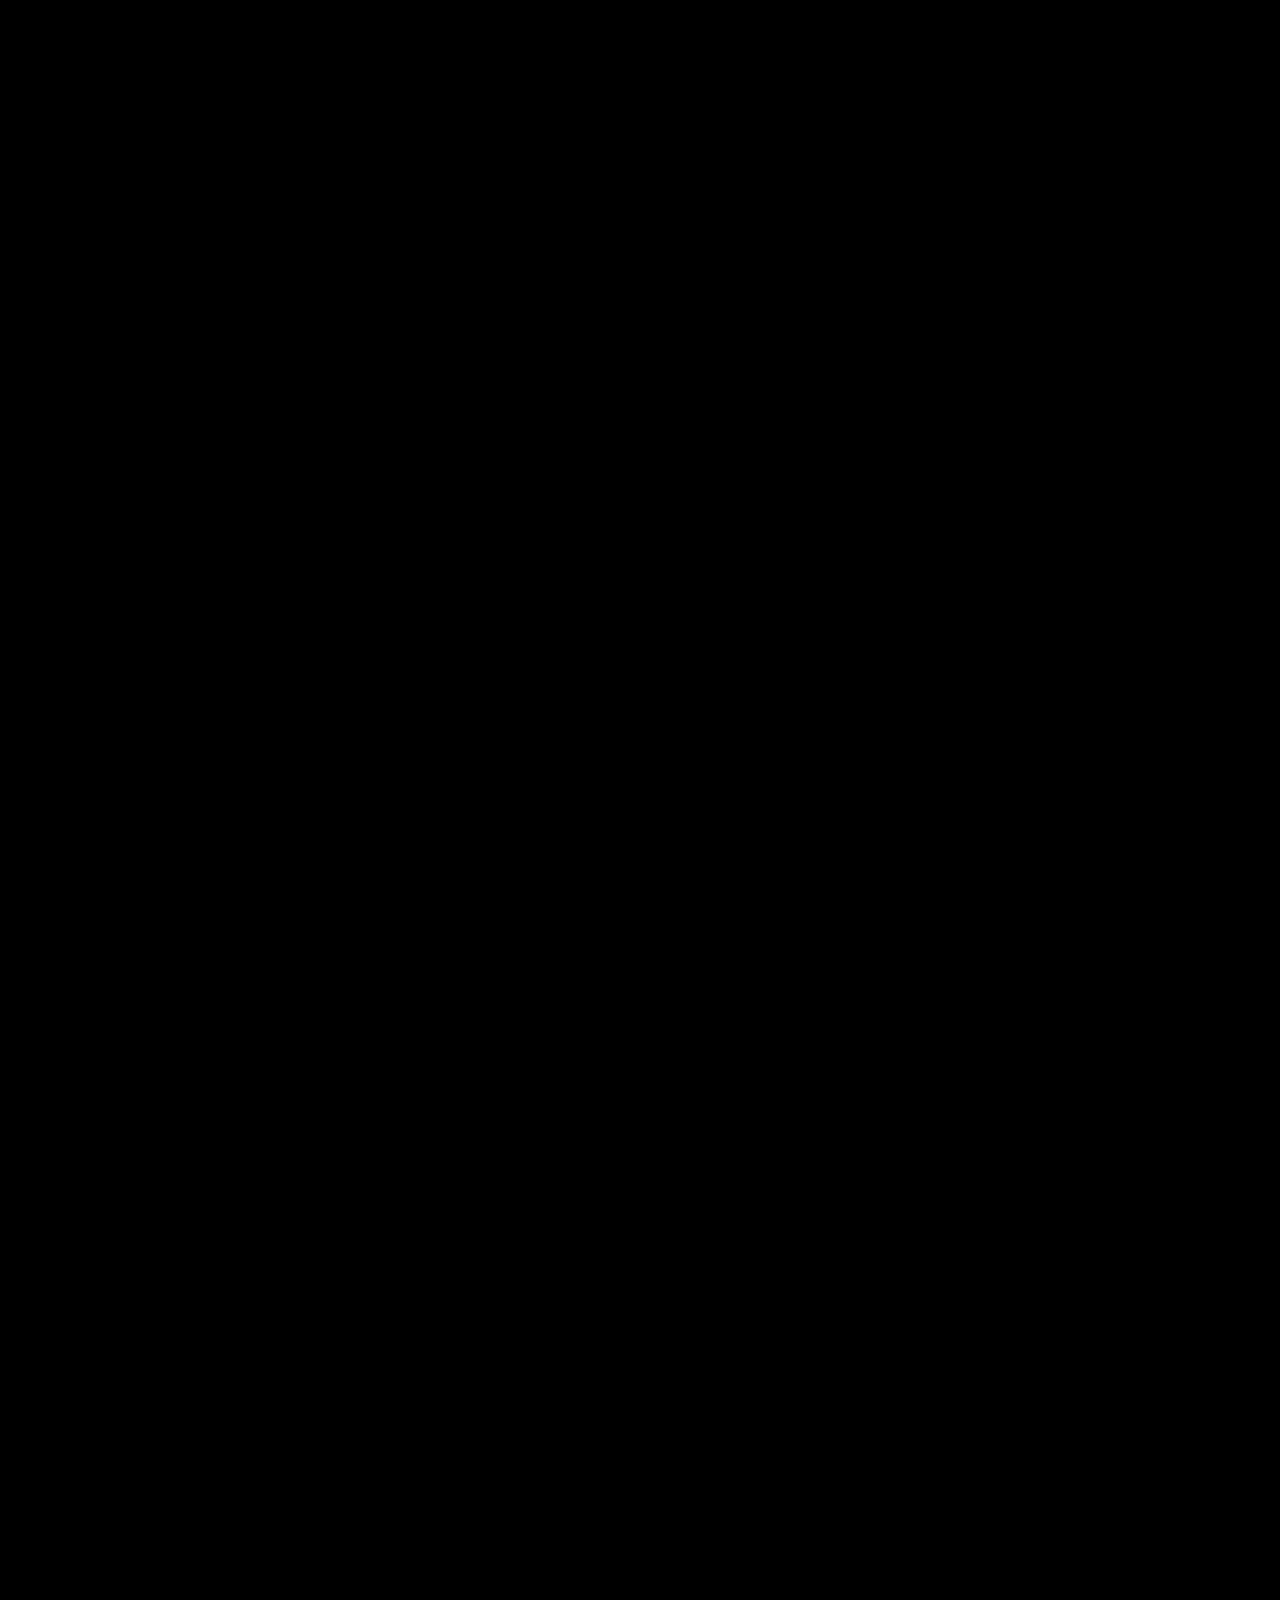
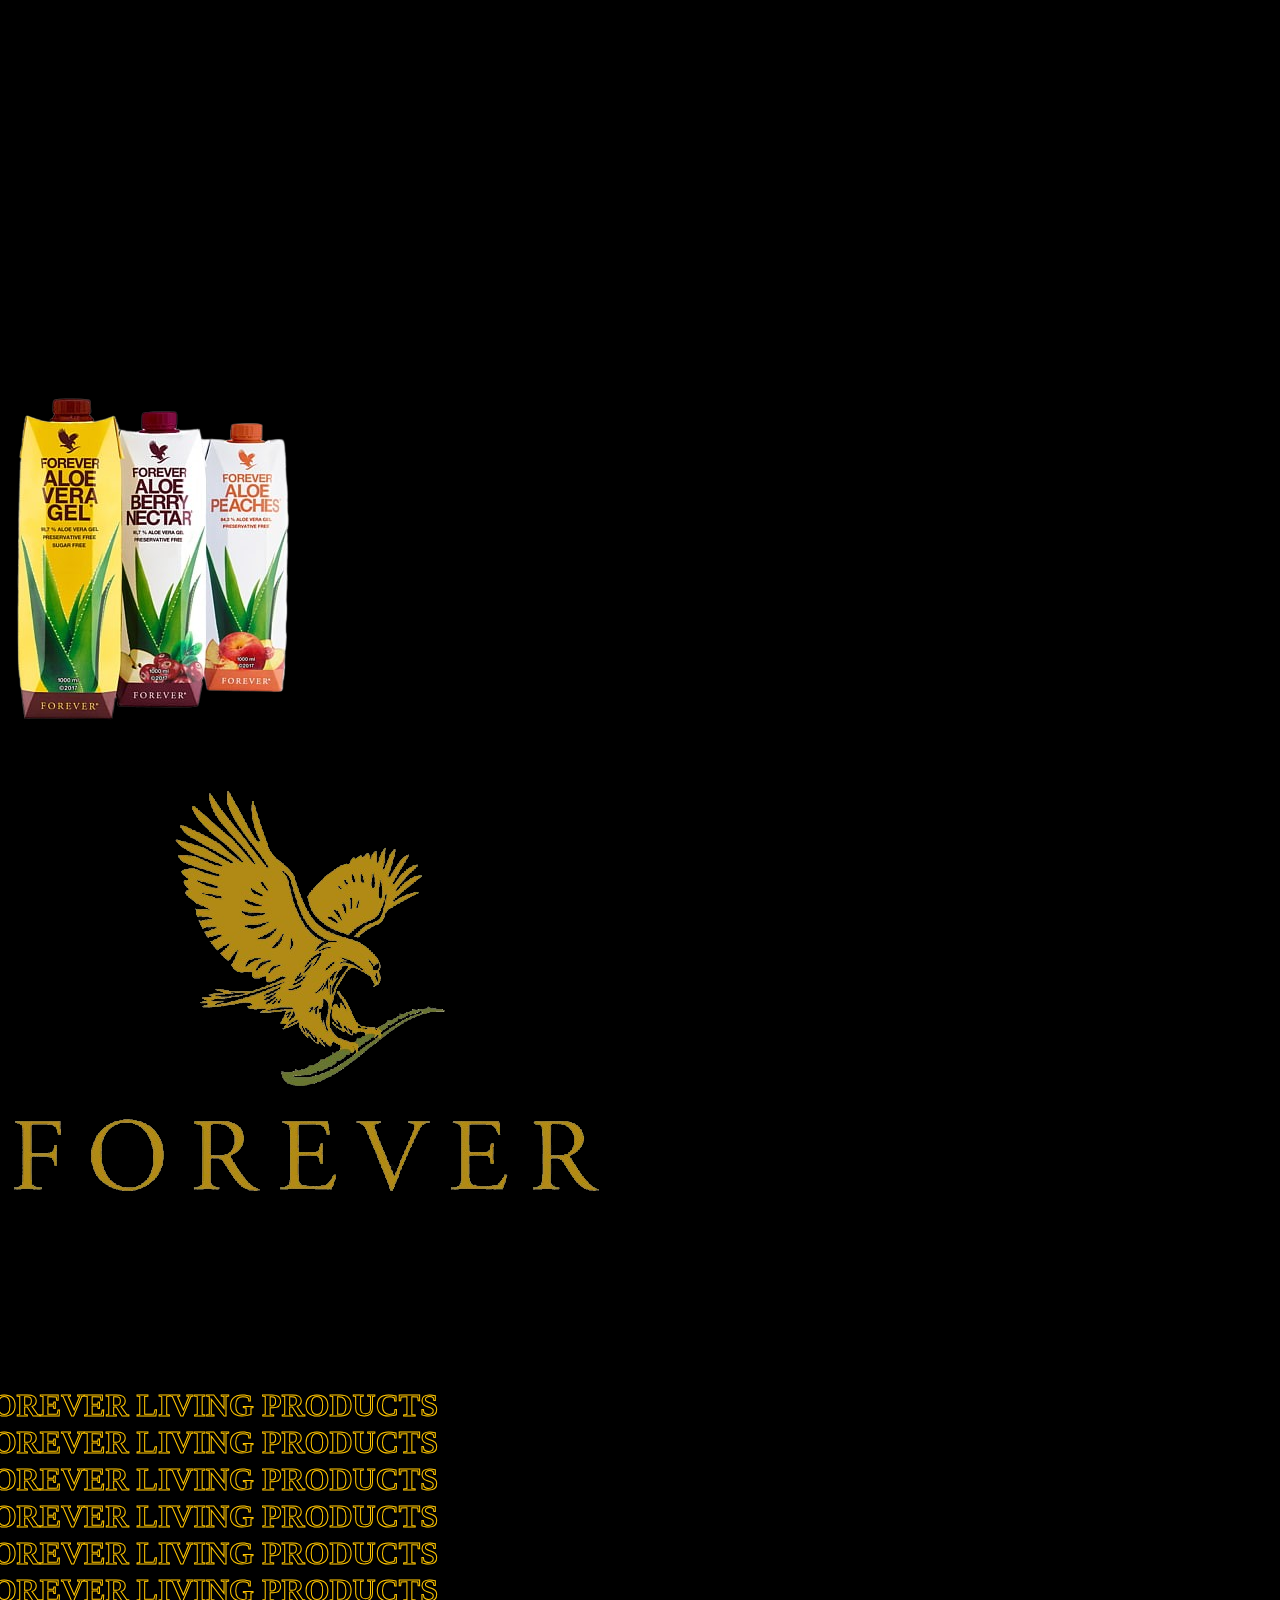
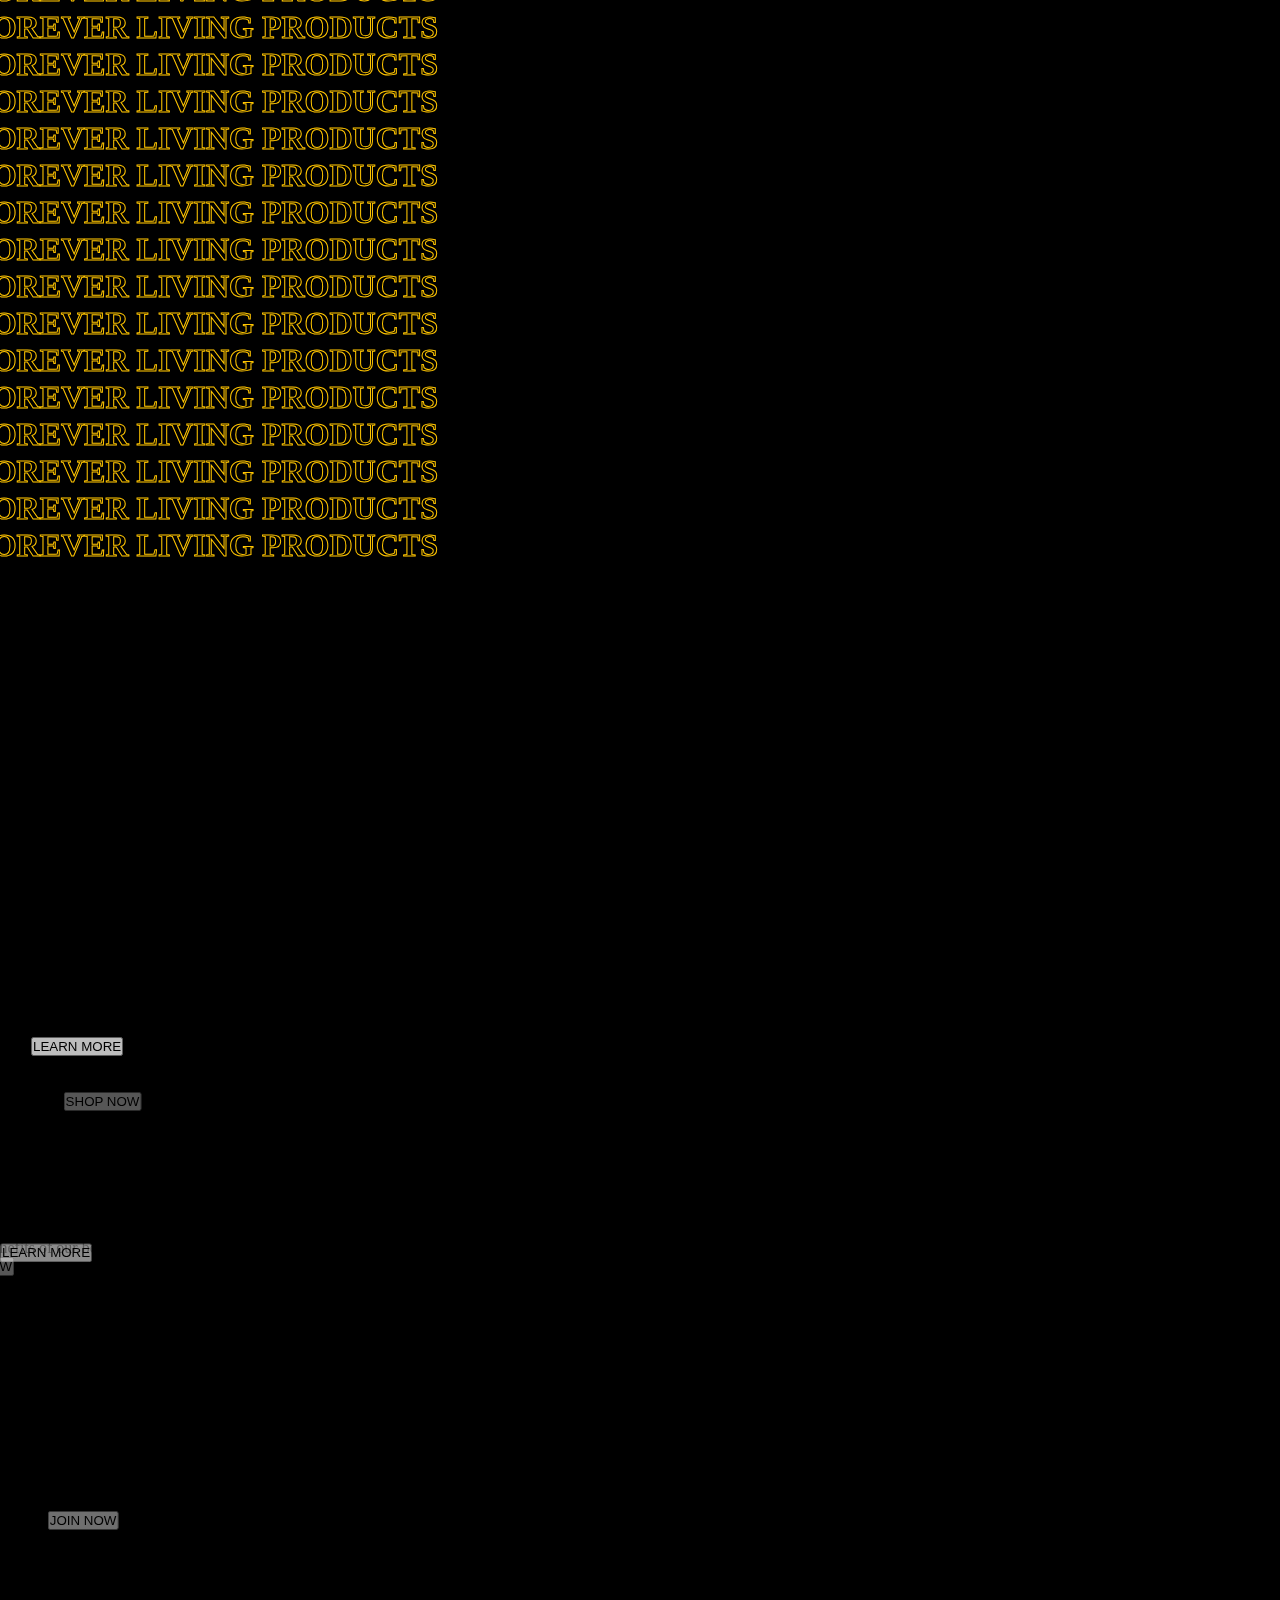
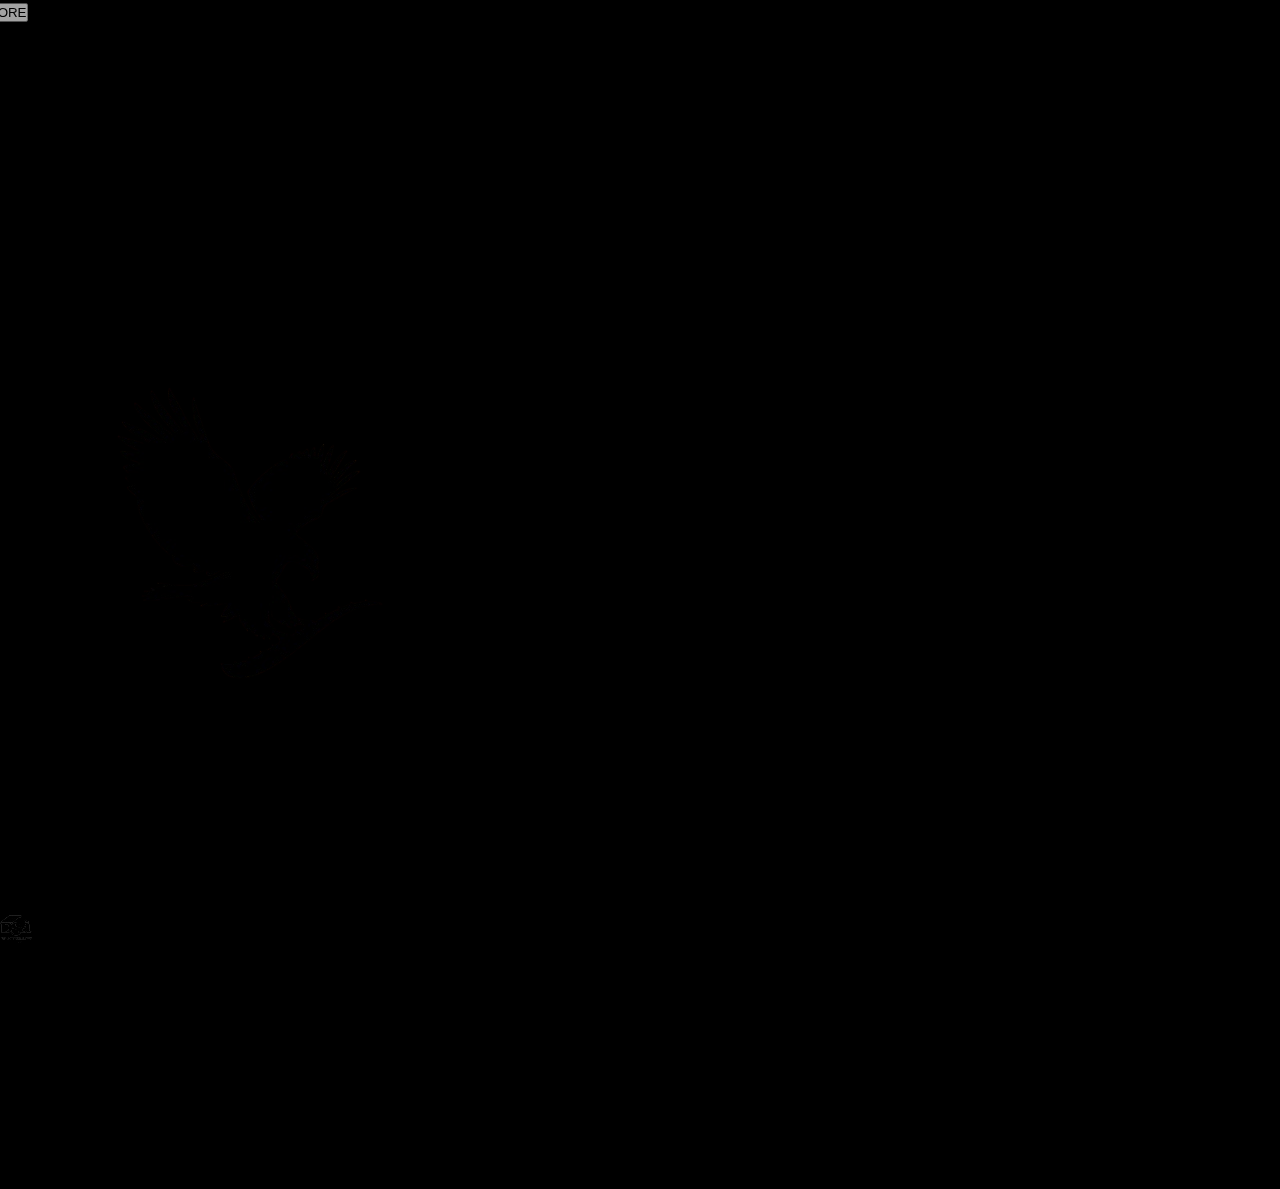
==== index.html @ 8c146d7f "changes" ====
<!DOCTYPE html>
<html lang="en">

<head>
    <meta charset="UTF-8">
    <meta name="viewport" content="width=device-width, initial-scale=1.0">
    <title>Document</title>
    <link rel="stylesheet" href="style.css">
    <script src="https://cdn.tailwindcss.com"></script>
    <link href="https://cdn.jsdelivr.net/npm/remixicon@4.3.0/fonts/remixicon.css" rel="stylesheet" />
</head>

<body>
   
    <div class="main h-screen w-full overflow-x-hidden relative  ">
        <div
            class="nav h-[20vw] sm:h-[7vw] h-[10vw] sm:w-[100vw] text-white bg-black flex items-center  justify-around p-2  border-b border-20 border-black  z-30 ease duration-900 ">
            <div class="navpart1">
                <h1 class="text-[85%] sm:text-[4vw] "><span class="for text-[#FFC500] ">FOR</span>EVER</h1>
            </div>

            <div class="naavpart2 flex gap-[2vw] hidden sm:block sm:flex">
                <h1 class="naavpart2 hover:border-b text-[1.2vw]">Home</h1>
                <h1 class="naavpart2 hover:border-b text-[1.2vw]">About</h1>
                <h1 class="naavpart2 hover:border-b text-[1.2vw]">Services</h1>
                <h1 class="naavpart2 hover:border-b text-[1.2vw]">Blogs</h1>
                <h1 class="naavpart2 hover:border-b text-[1.2vw]">Contact</h1>

            </div>
            <div class="navpart3 flex gap-[1vw] text-[1.2vw] hidden sm:block sm:flex">
                <i class="ri-user-fill"></i>
                <h1>Login</h1>
                <i class="ri-shopping-bag-fill"></i>
            </div>
            <i
                class="sun p-2 rounded-full hidden  ml-2 text-[1.5vw] font-semibold ri-sun-line text-white hover:text-yellow-400 ease-in duration-200"></i>
            <h2 class=""><i class="menu ri-menu-line text-2xl sm:hidden"></i></h2>
        </div>
        <div
            class="sidebar h-[90vh] sm:[20vw] w-[50vh]   absolute top-0 right-[-50vh]  pt-[2vw] text-black z-30 leading-[15vw] tracking-[1vw] pl-[12vw] font-bold fixed">
            <i class="cut ri-close-large-fill text-[8vw] text-white flex absolute right-[10vw] "></i>
            <h1 class="side hover:border-b text-[5.2vw] mt-[15vw]">Home</h1>
            <h1 class="side hover:border-b text-[5.2vw]">About</h1>
            <h1 class="side hover:border-b text-[5.2vw]">Services</h1>
            <h1 class="side hover:border-b text-[5.2vw]">Blogs</h1>
            <h1 class="side hover:border-b text-[5.2vw]">Contact</h1>
            <div class="side h-[1px] w-[100vw] bg-black ml-[-5vw] overflow-x-hidden"></div>
            <img class="side ml-[-3vw] mt-[2vw]" src="./0f643326938af92342e60743e1e105d2-removebg-preview.png" alt="">
            <i class="side ri-instagram-fill text-[7vw]"></i>
            <i class="side ri-facebook-circle-fill text-[7vw]"></i>
            <i class="side ri-twitter-x-line text-[7vw]"></i>
        </div>

        <div class="page1 sm:h-[30vw] h-[50vh] w-[100vw] sm:w-[100vw]  sm:flex  ">
            <div
                class="page1part1 sm:h-full h-[70%] w-[100vw] sm:w-[100%] bg-[#F0F0F2] flex flex-col justify-center items-center ">
                <h1
                    class="sm:text-[3.2vw]  text-[8vw] font-semibold sm:mt-[6vw] mt-[5vw] bg-[#FFC500] text-center sm:px-[2vw] px-[10%] rounded-[5px]">
                    FOREVER LIVING PRODUCT'S
                </h1>
                <h1 class="sm:w-[45vw] sm:text-[1.2vw] text-[4vw] sm:px-0 px-[7%]  sm:pt-[2vw] pt-[7%] text-center">
                    Millions of people in over 160 countries have discovered the benefits of Forever’s aloe vera
                    products to help them and their families look better and feel better. </h1>

            </div>
            <div class="page1part2  sm:h-full sm:w-[40%] h-[100%] bg-[#FFC500] flex justify-center">
                <img class="sm:h-full h-[100%]"
                    src="./aloe-vera-gel-forever-forever-living-products-aloe-vera-gel-forever-drink-drink-thumbnail-removebg-preview.png"
                    alt="">
            </div>


        </div>
        <div class="page2 sm:h-[100vw] sm:w-[100vw] sm:mt-[5vw] mt-[81vw]">
            <div class=" sm:h-[15%] h-[15vw] flex  justify-center">
                <img class="egallogo sm:h-[12vw] h-[35vw]"
                    src="./png-transparent-forever-logo-forever-living-products-forever-living-consultant-aloe-vera-cosmetics-health-product-miscellaneous-logo-bird-removebg-preview.png"
                    alt="">
            </div>
            <div class="sm:h-[35%] sm:mt-0 mt-[30vw] sm:flex justify-center gap-10">
                <div
                    class="leftimg sm:h-[99%]  sm:w-[37%]  bg-[url('https://cdn.foreverliving.com/content/cards/images/aloe_peaches_mini_ad_544x568_1652131522139.jpg')] ; bg-cover position-center">
                    <div
                        class="sm:text-[3.8vw] text-[10vw] sm:px-0 px-[5vw] font-bold sm:tracking-wide sm:w-[90%] sm:mt-6 sm:pt-0 pt-[15vw] sm:ml-6 leading-none text-center">
                        <h1 class="sweet ">Sweet Sunshine in a <span
                                class="sweet font-[scriptoram] font-[300]">Glass</span></h1>
                    </div>
                    <div class="button flex items-center justify-center sm:mt-[61%] mt-[60%] sm:mb-0 mb-[20%]">
                        <h1
                            class=" bg-white sm:w-[20vw] font-semibold border-black border-2 sm:text-[1.2vw] py-[0.2vw] px-[1vw] hover:bg-black hover:text-white mb-[8%] ease-in duration-200">
                            SHOP FOREVER ALOE PEACHES</h1>
                    </div>
                </div>
                <div
                    class="rightimg sm:h-[99%] h-[120vw] sm:w-[37%] sm:mt-0 mt-[-14vw]  bg-[url('https://cdn.foreverliving.com/content/cards/images/protecting_day_lotion_2_ad_544x568_1682619321260.jpg')] ; bg-cover position-center">
                    <div
                        class="sm:text-[3.8vw] text-[10vw] sm:px-0 px-[7vw] font-bold sm:tracking-wide sm:w-[100%] sm:mt-6 sm:pt-0 pt-[15vw]  leading-none text-center">
                        <h1 class="start">Start Every Day <span class="start font-[scriptoram] font-[300] ">With</span>
                        </h1>
                    </div>
                    <div class="button flex items-center justify-center sm:mt-[61%] mt-[74%] sm:mb-0 ">
                        <h1
                            class="bg-white sm:w-[20vw] font-semibold border-black border-2 sm:text-[1.2vw] py-[0.2vw] px-[1vw] hover:bg-black hover:text-white ease-in duration-200">
                            SHOP PROTECTING DAY LOTION</h1>
                    </div>
                </div>
            </div>
            <div class="sm:h-[23vw]  sm:w-[100vw]  sm:mt-5 mt-[-13vw] sm:flex sm:justify-center ">
                <div
                    class="aelovera sm:h-[100%] h-[80vw] sm:w-[77%] w-[100vw] bg-red-800 bg-[url('https://cdn.foreverliving.com/content/cards/images/usda_eu_certification_flp_banner_banner_1120x350_1715889963340.jpg')] ; bg-cover">
                    <div class="button sm:mt-[18vw] mt-[19vw] flex justify-center ">
                        <h1
                            class="bg-white sm:text-[1.2vw] sm:mt-0 mt-[70vw] font-semibold border-black border-2 px-[1.2vw] hover:bg-black hover:text-white ease-in duration-200">
                            LEARN MORE</h1>
                    </div>
                </div>
            </div>
            <div
                class="forever sm:h-[5%] w-full  sm:mt-[90px] mt-[40px] flex text-4xl font-bold items-center px-2 gap-10 sm:text-[5vw] text-[10vw]">
                <h1>FOREVER LIVING PRODUCTS</h1>
                <h1>FOREVER LIVING PRODUCTS</h1>
                <h1>FOREVER LIVING PRODUCTS</h1>
                <h1>FOREVER LIVING PRODUCTS</h1>
                <h1>FOREVER LIVING PRODUCTS</h1>
                <h1>FOREVER LIVING PRODUCTS</h1>
                <h1>FOREVER LIVING PRODUCTS</h1>
                <h1>FOREVER LIVING PRODUCTS</h1>
                <h1>FOREVER LIVING PRODUCTS</h1>
                <h1>FOREVER LIVING PRODUCTS</h1>
                <h1>FOREVER LIVING PRODUCTS</h1>
                <h1>FOREVER LIVING PRODUCTS</h1>
                <h1>FOREVER LIVING PRODUCTS</h1>
                <h1>FOREVER LIVING PRODUCTS</h1>
                <h1>FOREVER LIVING PRODUCTS</h1>
                <h1>FOREVER LIVING PRODUCTS</h1>
                <h1>FOREVER LIVING PRODUCTS</h1>
                <h1>FOREVER LIVING PRODUCTS</h1>
                <h1>FOREVER LIVING PRODUCTS</h1>
                <h1>FOREVER LIVING PRODUCTS</h1>
                <h1>FOREVER LIVING PRODUCTS</h1>
            </div>
            <div class="h-[34vw] w-[100vw]  mt-[3vw] flex justify-center justify-around ">
                <div class="sm:h-full sm:w-[30%] w-[110vw]">
                    <img class="sm:h-full h-[80vw] w-[100vw] sm:mt-0 mt-[13vw]  sm:w-full sm:ml-0 ml-[-11vw]  object-cover"
                        src="https://static.vecteezy.com/system/resources/previews/024/387/882/non_2x/3d-male-character-presenting-to-the-left-free-png.png"
                        alt="">
                </div>
                <div class="sm:h-full h-[150%] sm:w-[60%]  w-[100vw]">
                    <video autoplay loop muted
                        src="./Forever Aloe Vera Gel 3D Advertisement Animation Video _ 3D Artist _ 3D Product Design.mp4"
                        class="sm:h-full h-[70vw] sm:w-full w-[100vw] sm:ml-0 ml-[-20vw] sm:mt-0 mt-[-15vw]"></video>
                </div>
            </div>
            <div class=" sm:h-[40vw] sm:w-[100vw] sm:flex sm:justify-center sm:p-10  sm:mt-[1vw] mt-[60%] ">
                <div class="rexboxleft sm:h-[34.8vw]  h-[40%] sm:w-[38vw] w-[100%] ">
                    <img class="h-full w-full object-cover"
                        src="https://cdn.foreverliving.com/content/cards/images/about_-_rex_-_3a_ad_560x568_1614960665076.jpg"
                        alt="">
                </div>
                <div class="rexboxright sm:h-[34.8vw] h-[80vw] sm:w-[38vw] bg-[#FFFFFF]">
                    <h1 class="rex sm:text-[3vw] text-[11vw] sm:pl-[35%] pl-[25vw] pt-[7vw] font-['scriptoram']">Rex
                        Maughan</h1>
                    <p class="rexxx text-center sm:text-[1vw] text-[3vw] pt-[1vw] px-[3vw] font-[300]">In 1978, Rex
                        Maughan invited close
                        family and
                        friends to the first Forever Living Products
                        meeting in Tempe, Arizona. There he unveiled a revolutionary and customized plan - offer the
                        best consumable products to the public, products that are proven to promote lasting wellness and
                        health, and let the products and the people who try them speak for themselves.</p>
                    <button
                        class="bg-white sm:text-[1vw] text-[3vw] sm:px-[0.2vw] px-[5%] py-[1%] sm:py-[0.2vw]  font-semibold border-black border-2 hover:bg-black hover:text-white ese-in duration-200 sm:mt-[4vw] mt-[5vw] sm:ml-[16vw] ml-[35vw]">LEARN
                        MORE</button>
                </div>
            </div>
            <div class="cards sm:h-[30vw] w-full  sm:flex justify-center gap-1 sm:mt-0 mt-[3vw] ">
                <div class="card1 sm:h-full h-[120vw] w-[100vw] sm:w-[20%] bg-white p-8 ">
                    <div class=" sm:h-[13vw]  sm:w-[16vw]  bg-red-200">
                        <img class="h-[100%] w-[100%] object-cover position-center "
                            src="https://cdn.foreverliving.com/content/cards/images/peaches_home_page_ad_ad_352x280_1579818271081.jpg"
                            alt="">
                    </div>
                    <p class="text-center sm:pt-[2vw] sm:text-sm text-[3vw]">Forever Aloe Peaches™ is like sweet
                        sunshine in a glass. We’ve
                        taken
                        our aloe vera gel and infused it with the sweet bold flavor of sun ripened peaches.
                    </p>
                    <button
                        class="bg-white sm:text-[1vw] text-[3vw] sm:px-2 px-[5%] py-[1%] sm:py-1 font-[500] font-semibold border-black border-2 hover:bg-black hover:text-white ese-in duration-200 sm:mt-8 mt-[1vw] sm:ml-[30%] ml-[35%]">SHOP
                        NOW</button>
                </div>
                <div
                    class="card2 sm:h-full h-[140vw] w-[100vw] relative sm:w-[20%] bg-red-100 bg-[url('https://cdn.foreverliving.com/content/cards/images/Ad-Card-Pref-Customer-352x568.jpg')] ; bg-cover">
                    <div class="h-[40%] w-full  absolute sm:top-[58%] top-[90vw]">
                        <h1 class="sm:text-md sm:ml-[25%] ml-[12vw] sm:text-xl text-[8vw] font-[scriptoram]">BE A
                            FOREVER VIP</h1>
                        <P class="sm:text-center text-center sm:W-[20px] sm:pt-5 sm:text-sm text-[3.5vw]">You can save
                            on all purchases by <br>signing up for
                            our
                            Preferred <br>Customer Program! </P>
                        <button
                            class="bg-white sm:text-[1vw] text-[3vw] sm:px-2 px-[2%] sm:py-1 py-[1%] font-[500] font-semibold border-black border-2 hover:bg-black hover:text-white ese-in duration-200 sm:mt-8 mt-[5%] sm:ml-[30%] ml-[40%]">LEARN
                            MORE</button>
                    </div>
                </div>
                <div class="card3 sm:h-full h-[130vw] w-[100vw] sm:w-[20%] bg-white p-8">
                    <div class="h-[50%] w-full bg-red-200">
                        <img class="h-full w-full object-cover"
                            src="https://cdn.foreverliving.com/content/cards/images/abn_home_page_ad_2_ad_352x280_1579817557288.jpg"
                            alt="">
                    </div>
                    <p class="text-center pt-5 text-sm">All the benefits of our beloved aloe vera gel with a delicious,
                        tangy berry kick. Forever Aloe
                        Berry Nectar® will awaken your senses with the uplifting natural flavor of cranberries and sweet
                        apples.</p>
                    <button
                        class="bg-white sm:text-[1vw] text-[3vw] px-[4%] py-[1%] sm:px-2 sm:py-1 font-[500] font-semibold border-black border-2 hover:bg-black hover:text-white ese-in duration-200 sm:mt-10 mt-[3vw] sm:ml-[30%] ml-[33%]">SHOP
                        NOW</button>
                </div>
            </div>
            <div class="boxleft sm:h-[30vw] sm:w-full sm:flex sm:justify-center sm:pt-5 text-white">
                <div class="sm:h-full h-[100vw] w-[100vw] sm:w-[30%] sm:ml-[140px] bg-green-100">
                    <img class="h-full w-full object-cover"
                        src="https://cdn.foreverliving.com/content/cards/images/join_as_an_fpc_ad_560x568_1702632040349.jpg"
                        alt="">
                </div>
                <div class="boxright sm:h-full h-[100vw] w-[100vw] sm:w-[40%] ">
                    <h1 class="lastbottom sm:text-2xl text-[8vw] ml-[15%] pt-[15%] font-[scriptoram]">Join The Forever
                        Family</h1>
                    <p class="lastright text-center text-sm pt-5 sm:w-[70%]">As a Forever Preferred Customer, you'll get
                        5%
                        off on <br>future purchases and be part of <br>our exclusive club of insiders that will <br>get
                        updates on new products, <br>promotions and news before anyone else. <br><br>

                        The more you purchase, the more you can save! <br> After 2 Case Credits of purchases in 2
                        consecutive <br>months, you'll be eligible to receive a 30% discount <br>on future purchases.
                        Sign up and start saving today.</p>
                    <button
                        class="bg-white text-black sm:text-[1vw] text-[4vw] sm:px-2 px-[4%] py-[1%] sm:py-1 font-[500] font-semibold border-black border-2 hover:bg-[#E6AC02] hover:text-white ese-in duration-200 sm:mt-10 mt-[5vw] sm:ml-[30%] ml-[38%]">JOIN
                        NOW</button>
                </div>

            </div>
            <div class="sm:h-[30vw] sm:w-full sm:flex sm:justify-center sm:pt-5 pt-[2vw] text-white ">
                <div class="secondleftbox  h-[95vw] w-[100vw] sm:h-full sm:w-[40%]  sm:ml-[-130px]">
                    <h1 class="lasttop sm:text-[2vw] text-[12vw] sm:ml-[40%] ml-[11%]  pt-[20%] font-[scriptoram]">
                        Forever India HQ</h1>
                    <p
                        class="lastleft text-center sm:text-[1vw] text-[4vw] pt-5 sm:w-[70%] w-[90%] sm:ml-[20%] sm:mx-0 mx-[5%]">
                        Situated at the prime location of
                        Hill Road, Bandra West, in the heart of the Financial capital of India, Mumbai. The Forever
                        Living India head office is at heart of the entire Forever <br>Living Products India operations
                        for over 20 years!</p>
                    <button
                        class="bg-white text-black sm:px-2 px-[4%] py-[2%] sm:py-1 sm:text-[1vw] text-[3vw] font-[500] font-semibold border-black border-2 hover:bg-[#E6AC02] hover:text-white ese-in duration-200 sm:mt-10 mt-[2vw] ml-[38%] sm:ml-[45%]">LEARN
                        MORE</button>
                </div>
                <div class="secondrightbox  sm:h-full sm:w-[30%] h-[100vw] w-[100vw] bg-green-100">
                    <img class="h-full w-full object-cover"
                        src="https://cdn.foreverliving.com/content/cards/images/indiahq_ad_560x568_1684831974942.jpg"
                        alt="">
                </div>

            </div>
            <div class="lastbigbox sm:h-[30vw] sm:w-full bg-[#FFC500] mt-5 sm:flex">
                <div
                    class="sm:h-full h-[40vw] w-[100vw] sm:w-[30%] bg-[#FFC500] sm:flex sm:justify-center sm:items-center">
                    <div class="sm:h-[50%] h-[50vw]  w-[40vw] sm:w-[50%]  sm:ml-0 ml-[30vw]">
                        <img class="sm:h-full sm:w-full object-cover rounded-lg  "
                            src="https://yt3.googleusercontent.com/ytc/AIdro_mJjw1Jp7R1WcRlaOy1k3jkmqvE00lq_jua2UnVbSwhPwo=s900-c-k-c0x00ffffff-no-rj"
                            alt="">
                        <div
                            class="flex sm:mt-0 mt-[-4vw] sm:pl-0 pl-[8vw] sm:text-[2vw] text-[5vw] sm:justify-center sm:gap-5 gap-[2vw]">
                            <i class="ri-instagram-fill hover:text-white ese-in duration-200"></i>
                            <i class="ri-facebook-box-fill hover:text-white ese-in duration-200"></i>
                            <i class="ri-twitter-fill hover:text-white ese-in duration-200"></i>
                            <i class="ri-youtube-fill hover:text-white ese-in duration-200"></i>
                        </div>
                    </div>
                </div>
                <div class="am:h-full sm:w-[70%] bg-[#FFC500] sm:flex sm:gap-2">
                    <div class="sm:h-full sm:w-[49%]">
                        <div class=" flex flex-col items-center tracking-[1vw] mt-[3vw]">
                            <h1 class=" pt-[2vw]"><img class="sm:h-[2vw] h-[5vw]"
                                    src="https://cdn.foreverliving.com/flpi/logo/foreverliving-eCom-logo.svg" alt="">
                            </h1>
                            <div
                                class="flex items-center sm:text-[1.5vw] text-[3vw] font-semibold mt-[-1vw] sm:ml-0 ml-[6vw] sm:tracking-[1vw] tracking-[4vw]">
                                <h1 class=" ">LIVING</h1><img class="sm:h-[7vw] h-[15vw] sm:ml-[-20px] ml-[-5vw]"
                                    src="./unnamed-removebg-preview.png" alt="">
                                <h1 class="sm:ml-[-20px] ml-[-2vw]">PRODUCTS</h1>
                            </div>
                        </div>
                        <p class="sm:text-[0.80vw] text-[3vw] sm:px-0 px-[5vw] text-center"><span
                                class="font-semibold">Forever Living Imports (India)
                                Pvt. Ltd. <br></span>
                            <span class="font-semibold">Registered Address:</span> 501, Sharyans Centre, 5th Floor,
                            Above Lijjat Papad Opp Bandra Rly Stn, 3 <br>Gurunanak Road, Bandra West Mumbai- 400050 <br>
                            <span class="font-semibold">Mailing Address:</span> Forever Plaza, 74, Hill Road, Bandra
                            (W), Mumbai 400 050 <br>
                            <span class="font-bold"> CALL: </span>+91-22-66414000 or <span
                                class="font-bold">EMAIL:</span> flpcare@flpindia.net
                            <span class="font-semibold">CIN: U51101MH2011PTC212700</span>
                        </p>
                        <div class="flex mt-[2vw] justify-center gap-2"><img class="sm:h-[2vw] h-[5vw]"
                                src="./footer_staticpage_image_32x32_1680711268604-removebg-preview.png" alt="">
                            <h1 class="sm:text-[1vw] text-[2vw]">We are proud members of the <span
                                    class="font-semibold">Direct Selling
                                    Association</span></h1>
                        </div>
                    </div>
                    <div class="h-full sm:w-[49%]  w-[50%] sm:ml-0 ml-[7vw] flex flex-col gap-5 pt-[2vw]">
                        <div class="sm:h-[10vw] h-[20vw] sm:w-[20vw] w-[40vw]">
                            <p class="sm:text-[0.80vw] text-[2.5vw]">Cookie Policy <br>
                                Income Disclosure Statement <br>
                                Accessibility <br>
                                Privacy Notice <br>
                                Company Policy & Procedures <br>
                                Compliance Documents</p>
                        </div>
                        <div class="sm:h-[10vw]  sm:w-[20vw] w-[40vw] sm:ml-[10vw] ml-[50vw]">
                            <p class="sm:text-[0.80vw] text-[2.5vw]">Rex Maughan Forever Giving Foundation <br>
                                FBO Account Login <br>
                                FLP360 Desktop Login</p>
                        </div>
                        <p
                            class="font-bold sm:w-[100%] w-[110vw] sm:text-[1vw] text-[2vw] smn:mb-0 mb-[3vw] sm:ml-0 ml-[4vw]">
                            Copyright © 2024 Forever Living.com, LLC and related entities. All Rights
                            Reserved.</p>
                    </div>

                </div>
            </div>
            <!-- endddddd -->
        </div>
        <script src="https://cdnjs.cloudflare.com/ajax/libs/gsap/3.12.5/gsap.min.js"
            integrity="sha512-7eHRwcbYkK4d9g/6tD/mhkf++eoTHwpNM9woBxtPUBWm67zeAfFC+HrdoE2GanKeocly/VxeLvIqwvCdk7qScg=="
            crossorigin="anonymous" referrerpolicy="no-referrer"></script>
        <script src="https://cdnjs.cloudflare.com/ajax/libs/gsap/3.12.5/ScrollTrigger.min.js"
            integrity="sha512-onMTRKJBKz8M1TnqqDuGBlowlH0ohFzMXYRNebz+yOcc5TQr/zAKsthzhuv0hiyUKEiQEQXEynnXCvNTOk50dg=="
            crossorigin="anonymous" referrerpolicy="no-referrer"></script>
        <script src="script.js"></script>
</body>

</html>
---- style.css ----
*{
  margin:0%;
  padding:0%;
  box-sizing: border-box;
}

html,body{
height:100%;
width:100%;
}

@font-face {
  font-family: scriptoram;
  src: url(./ScriptoramaJF-Tradeshow.woff);
}

@font-face {
  font-family: helveticaaa;
  src: url(./HelveticaNeueLTStd-Bd.woff);
}

.forever h1{
  text-wrap: nowrap;
  -webkit-text-stroke: 1px #FFC500;
  color: transparent;
}
.photos{
flex-wrap: nowrap;
}

body{
 background-color: black;
}

.navpart2 h1{
  font-family: 'Times New Roman', Times, serif;
}

@media (max-width:600px) {
  .navpart1{
    font-size: 15vw;
  }
}

.sidebar{
  background-color:transparent;
  backdrop-filter: blur(10px);
}
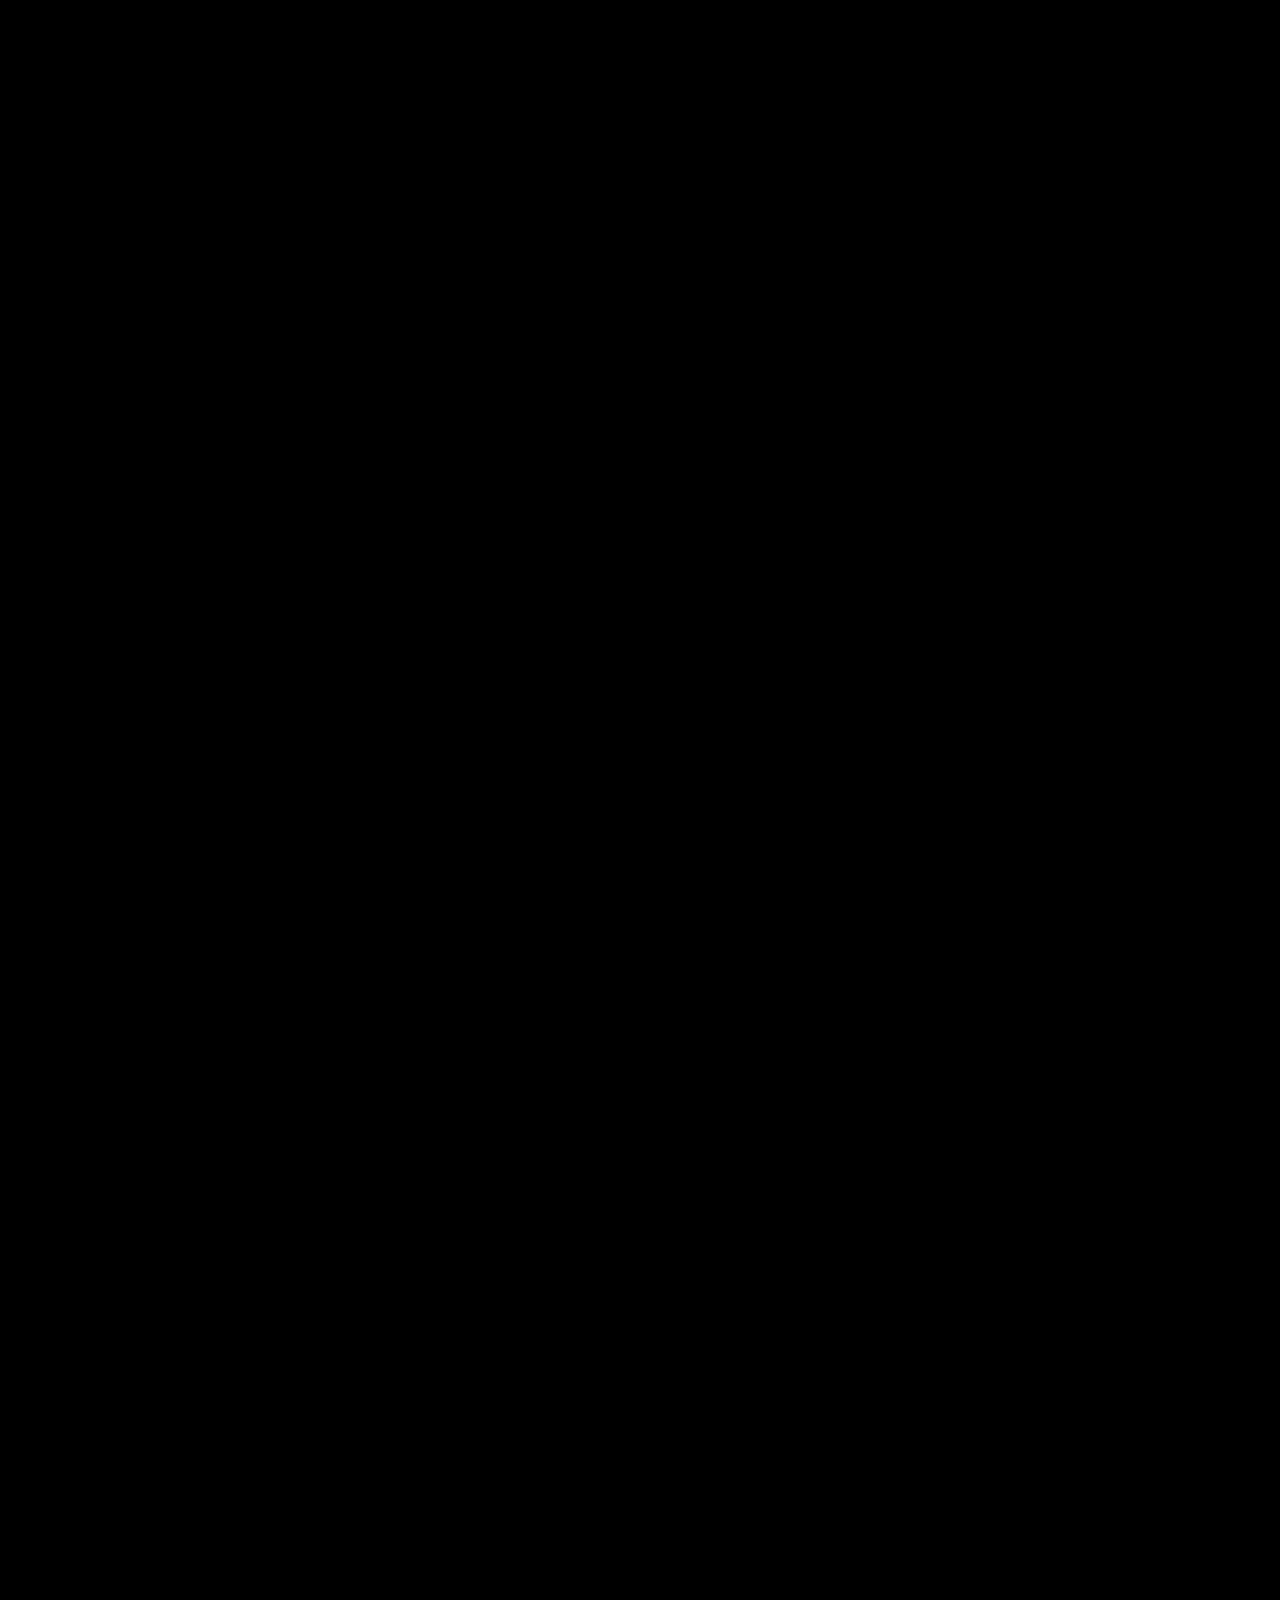
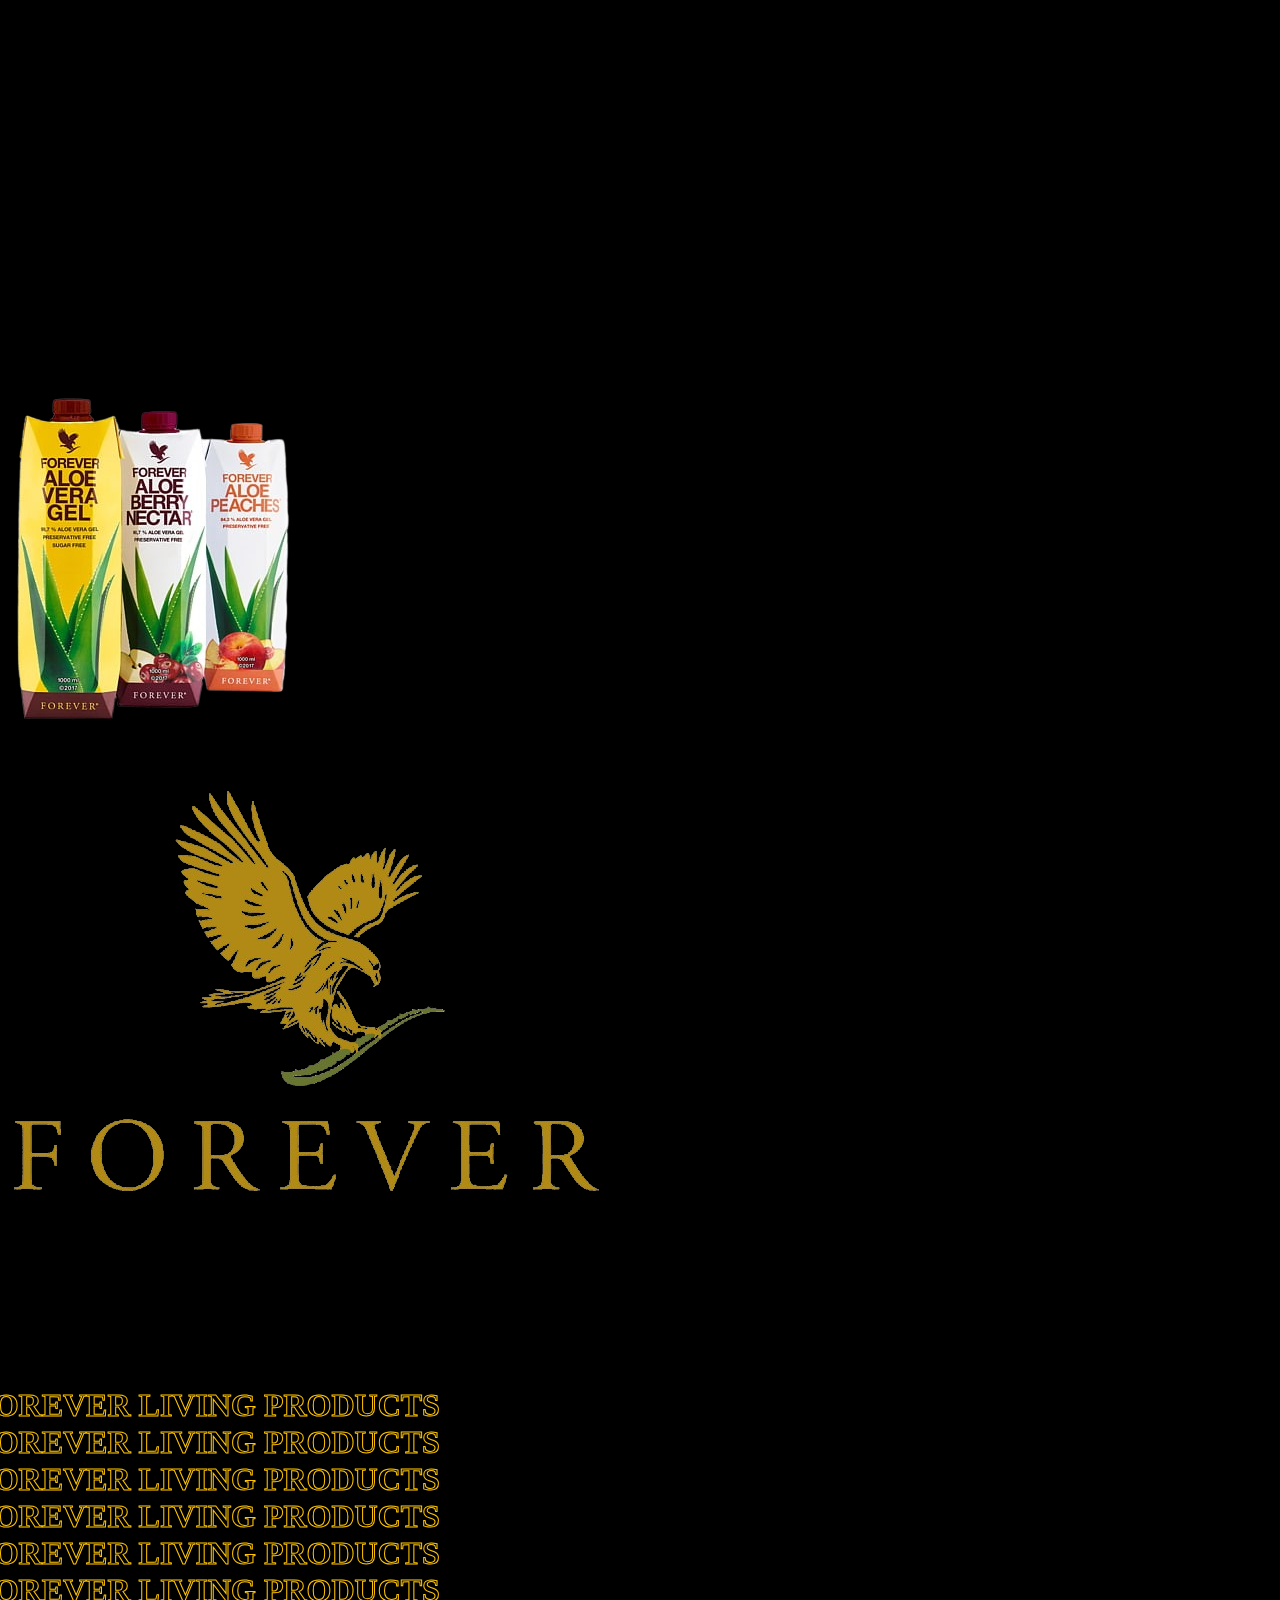
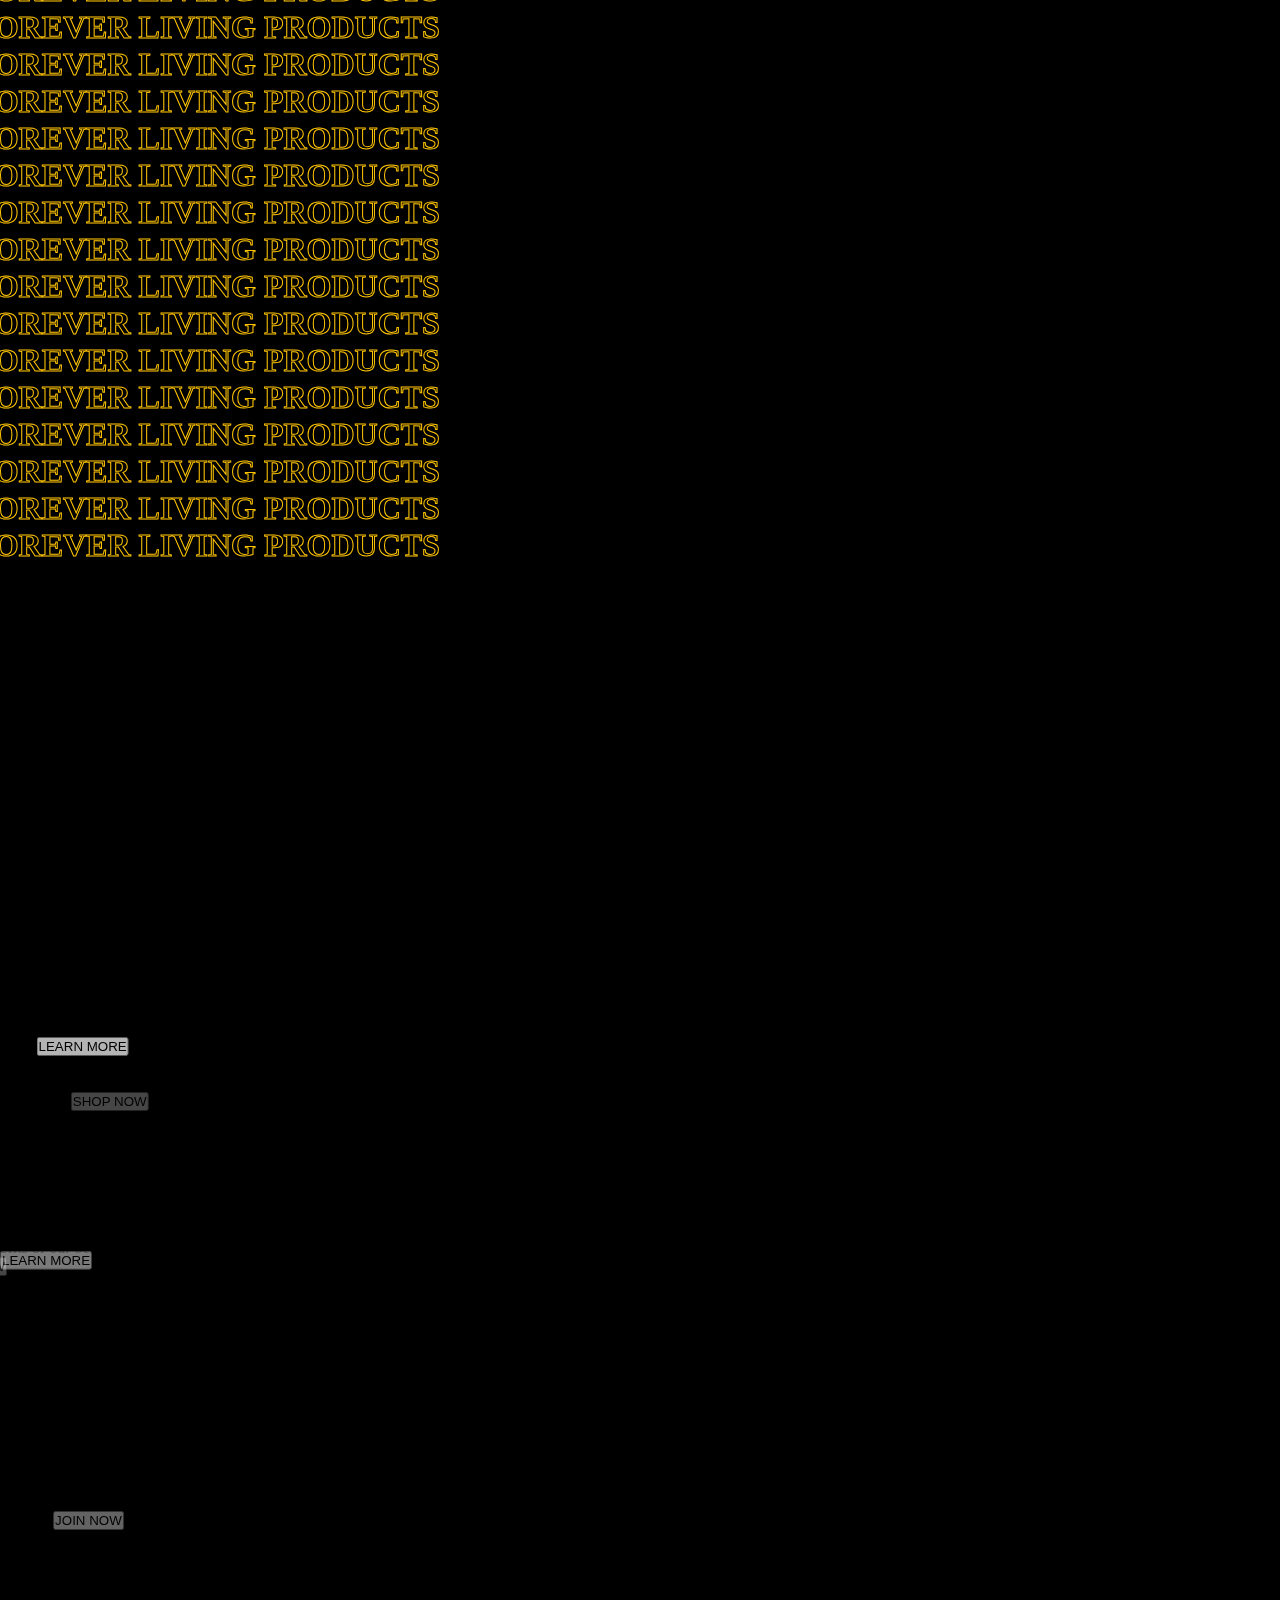
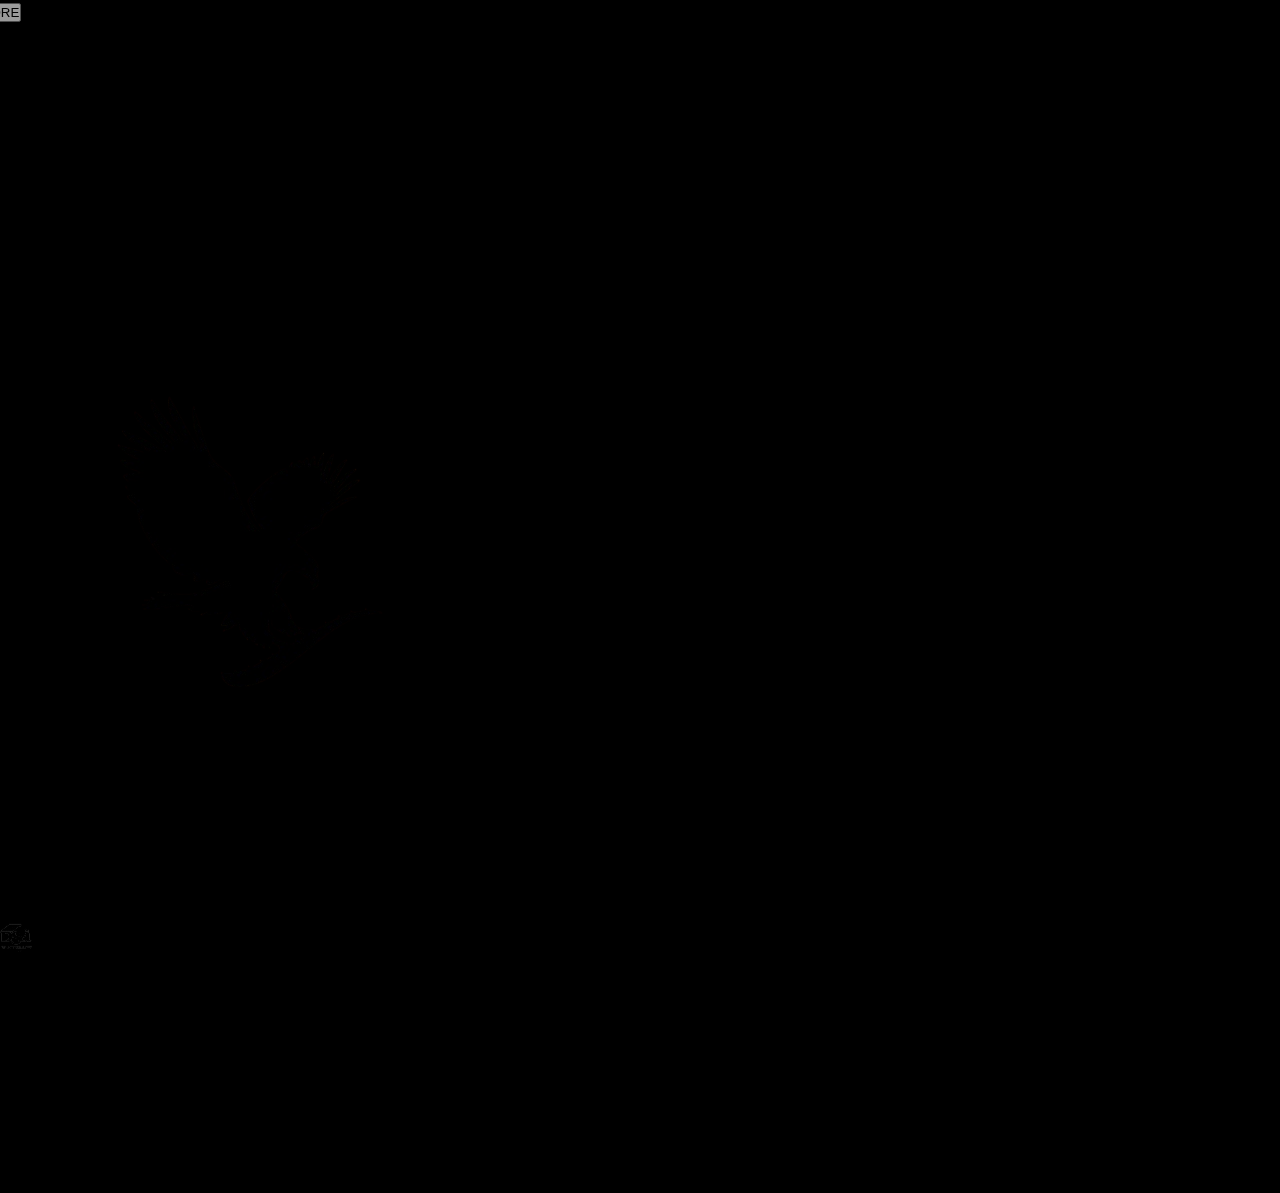
==== commit 3682c402: "changes" ====
--- a/index.html
+++ b/index.html
@@ -11,7 +11,7 @@
 </head>
 
 <body>
-   
+
     <div class="main h-screen w-full overflow-x-hidden relative  ">
         <div
             class="nav h-[20vw] sm:h-[7vw] h-[10vw] sm:w-[100vw] text-white bg-black flex items-center  justify-around p-2  border-b border-20 border-black  z-30 ease duration-900 ">
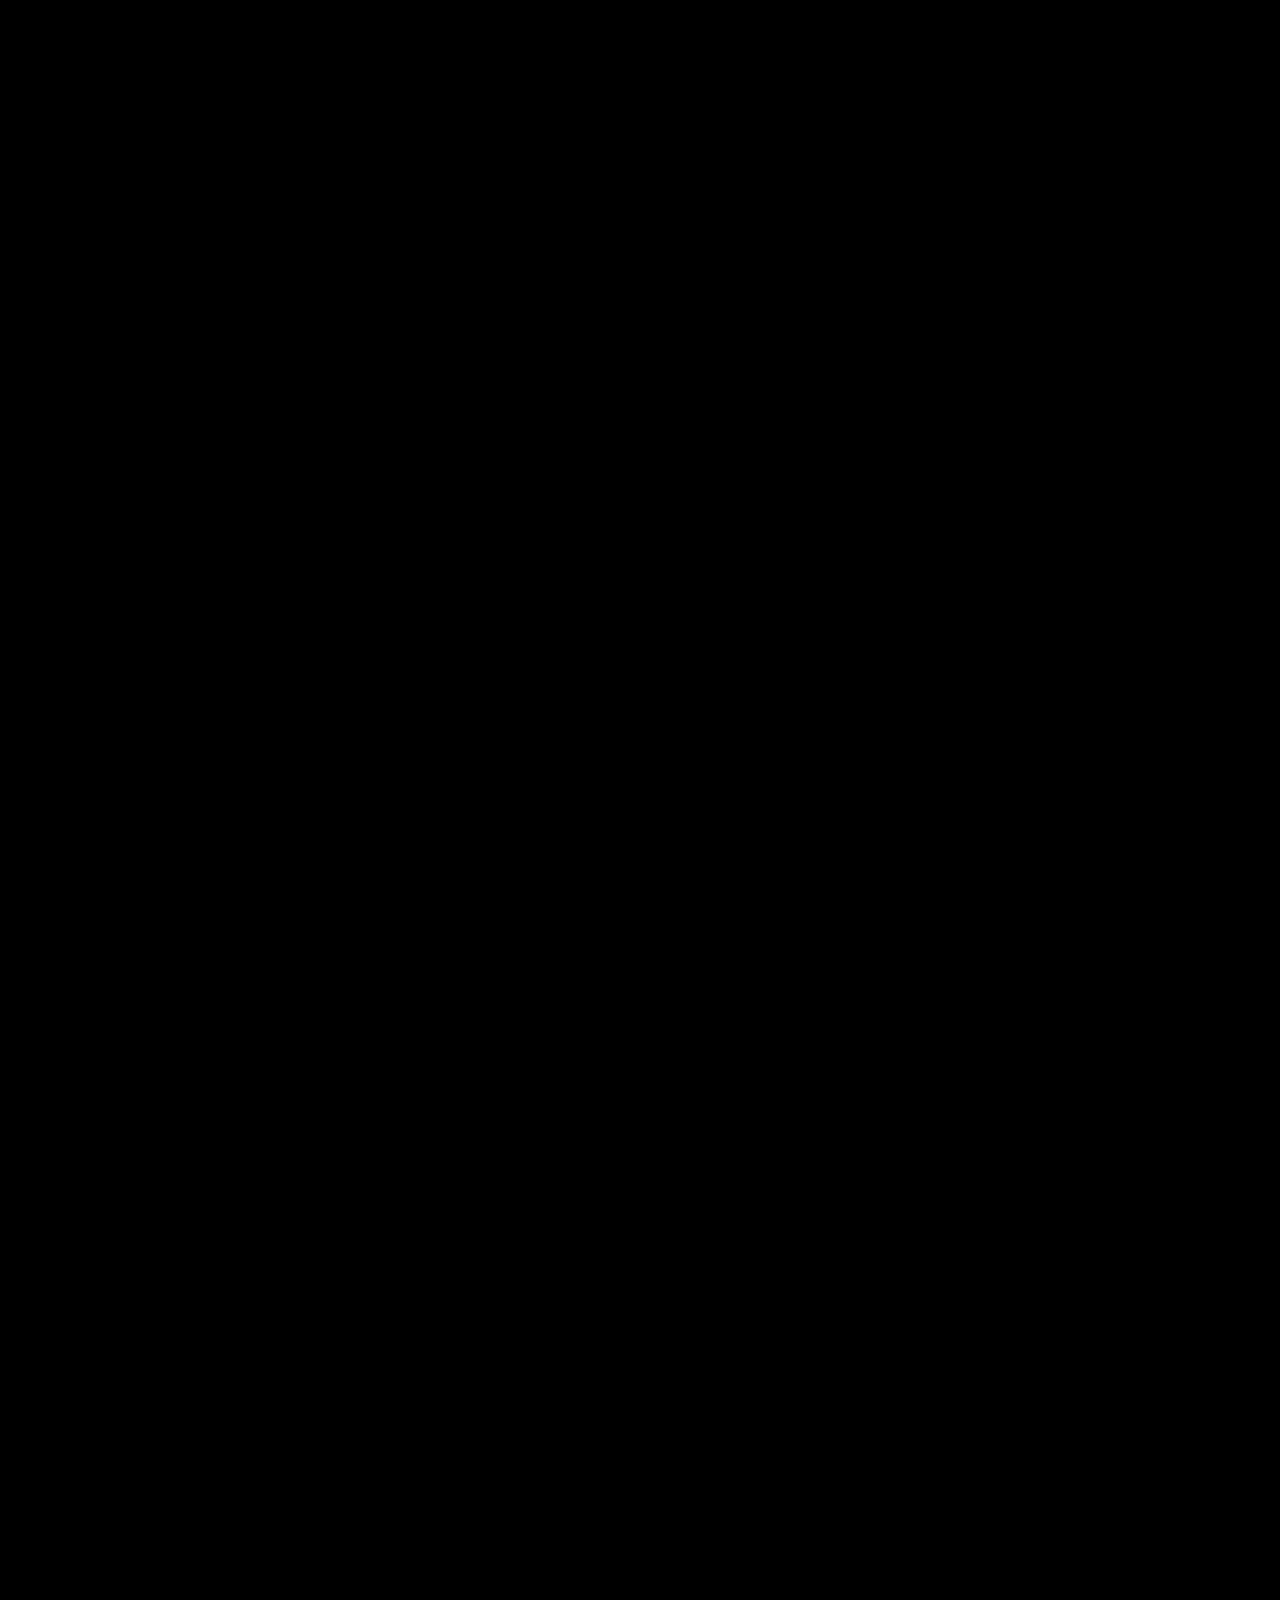
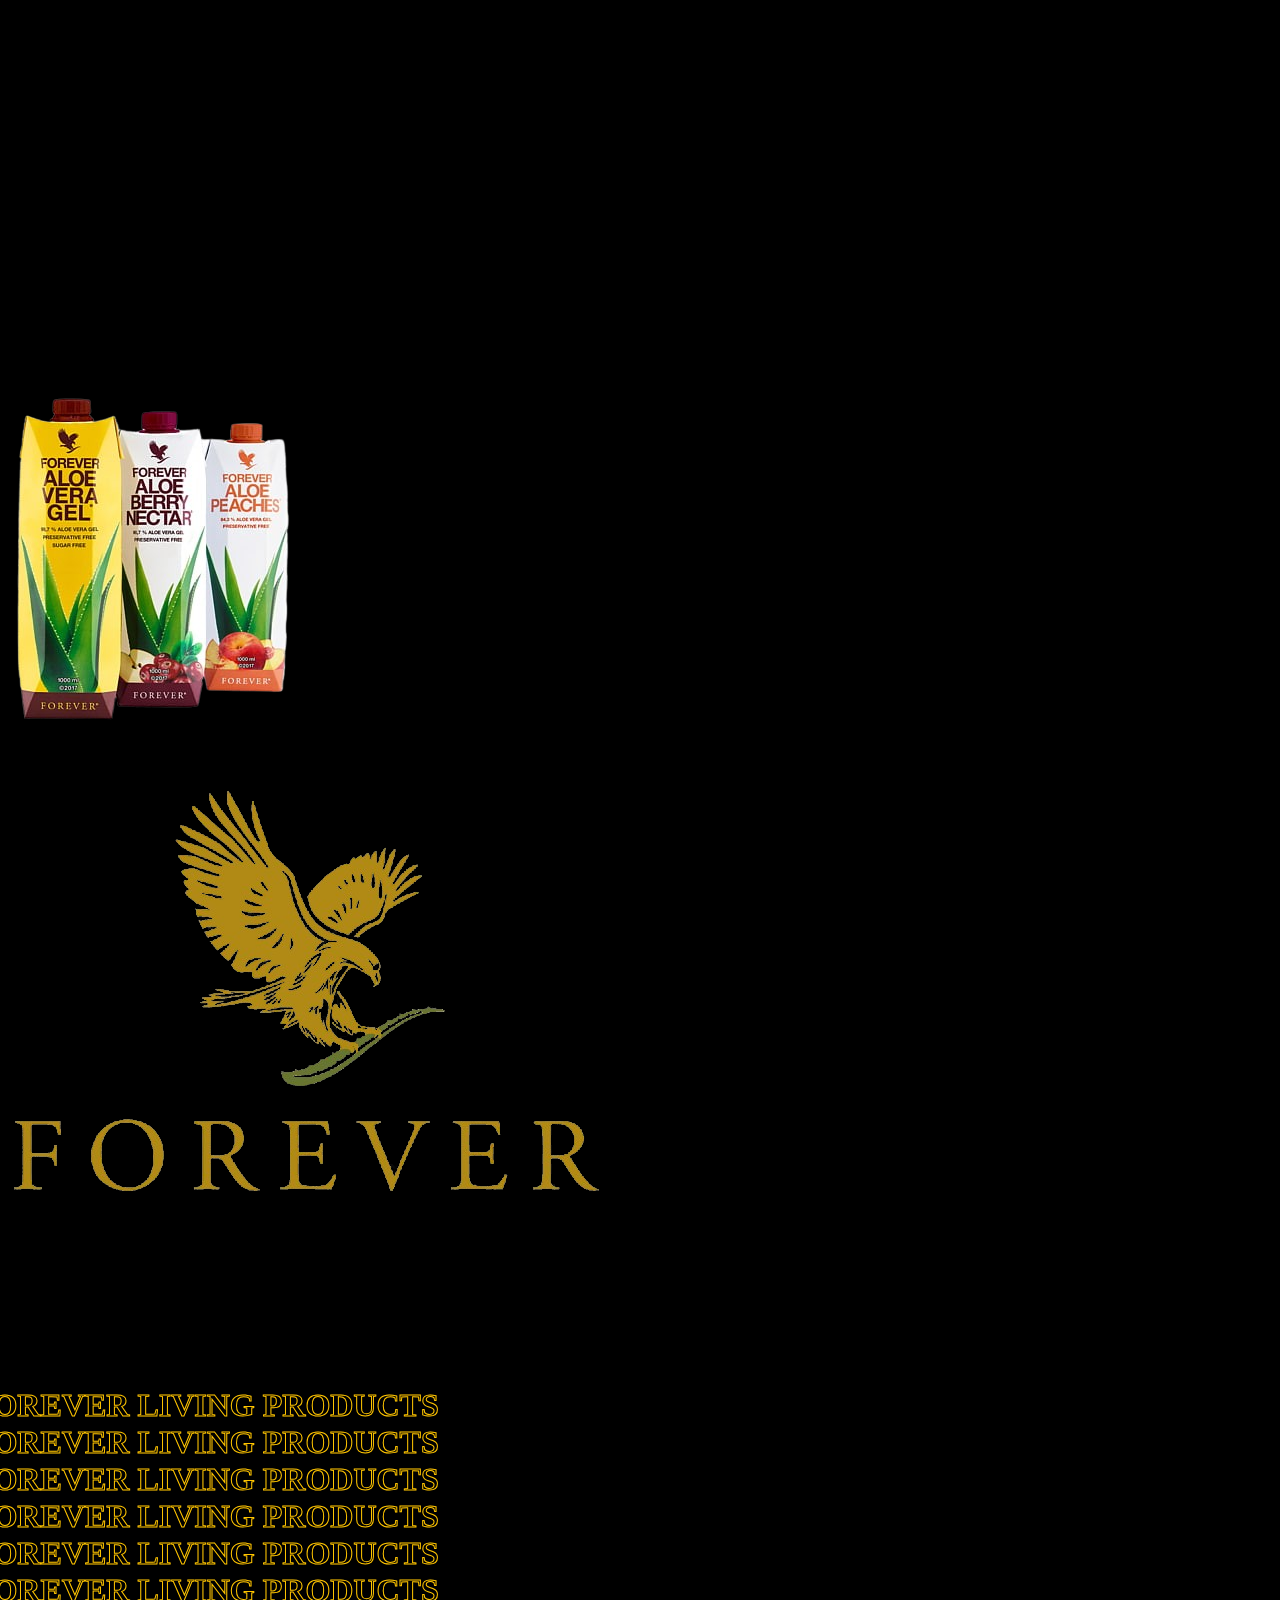
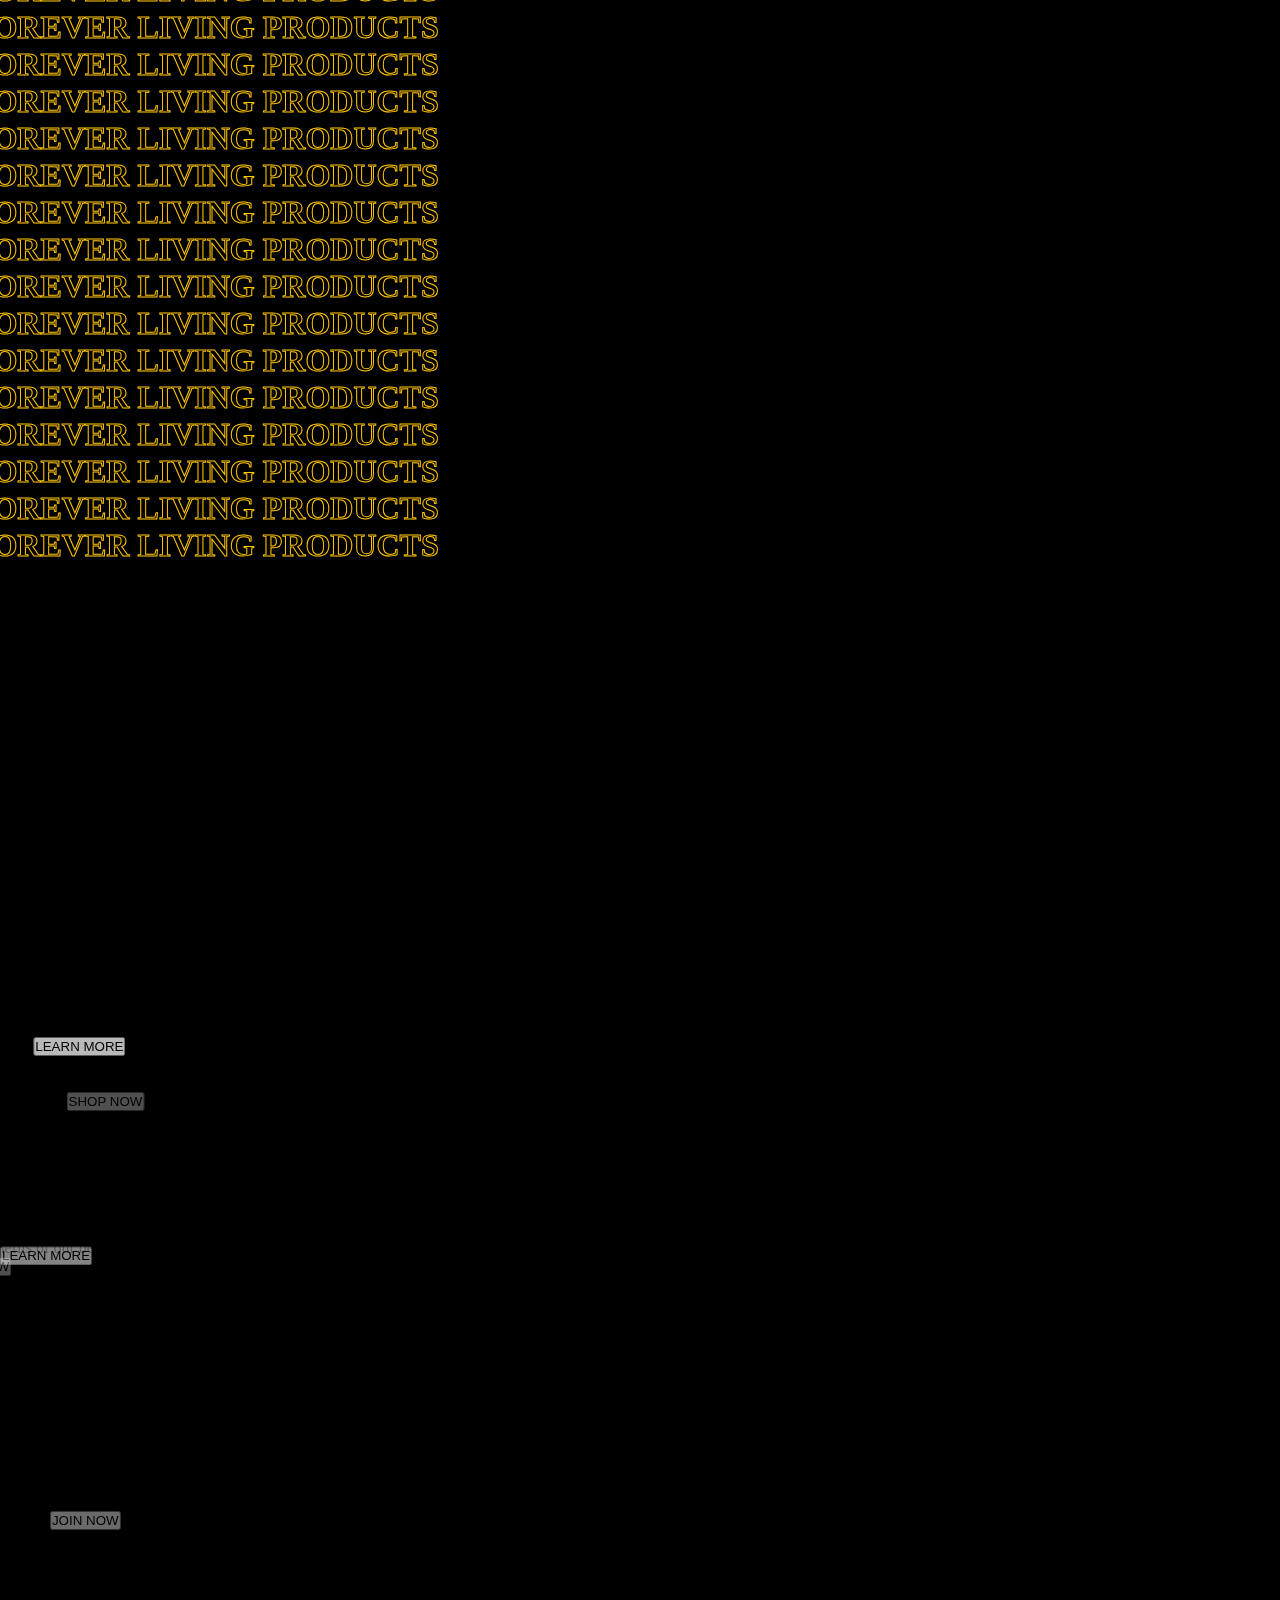
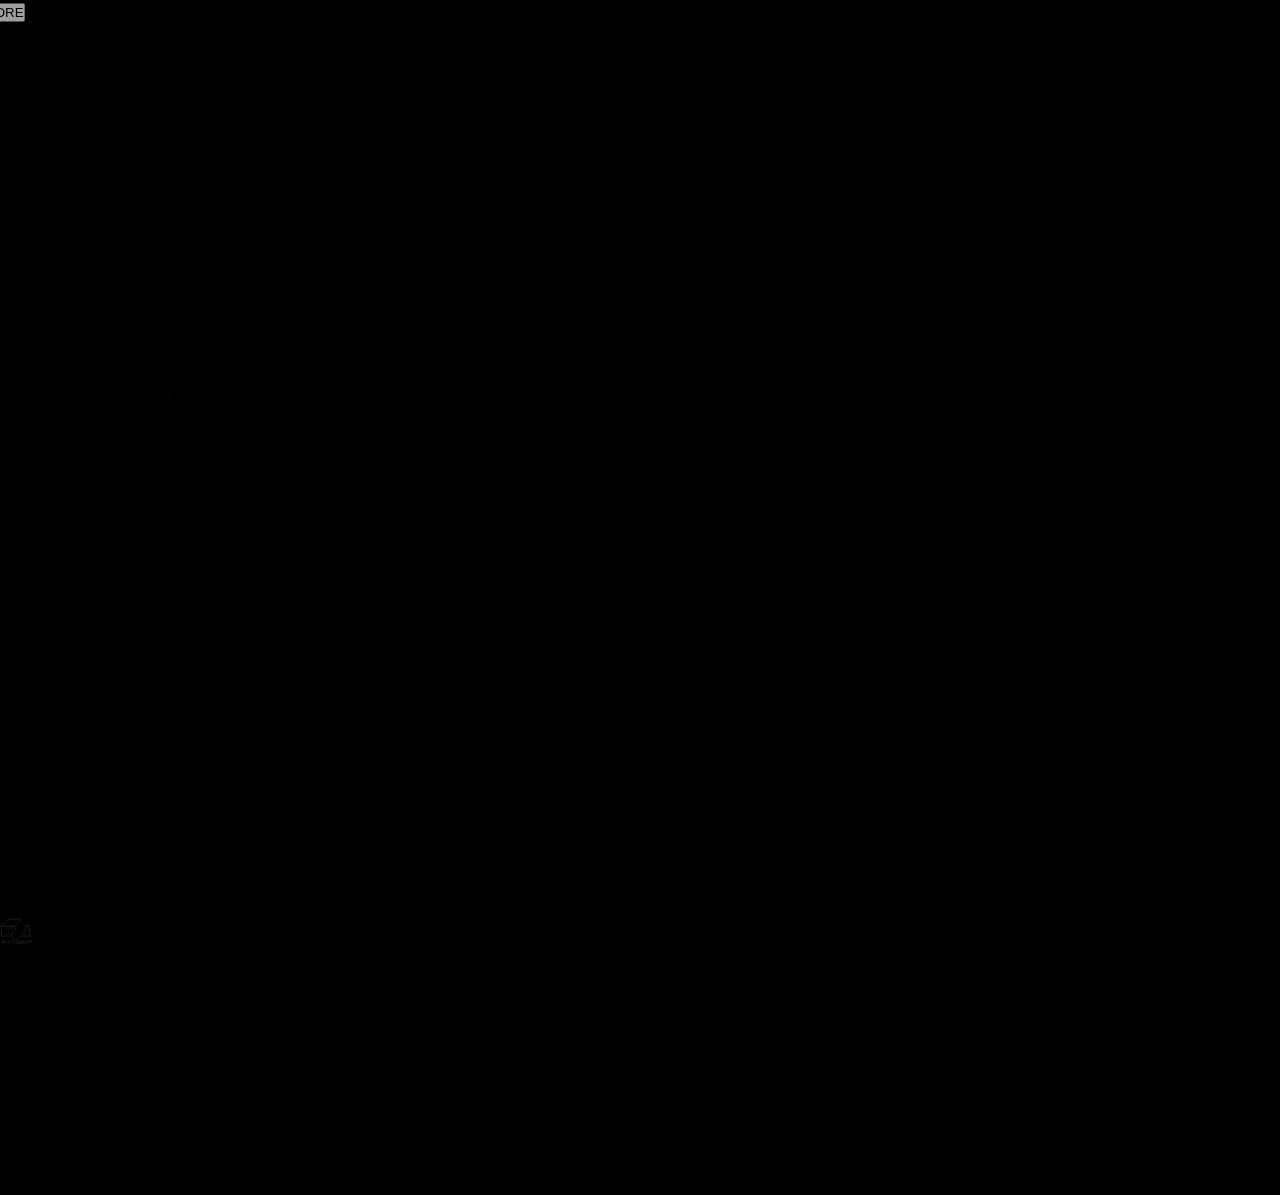
==== commit 436a4634: "changes" ====
--- a/index.html
+++ b/index.html
@@ -11,7 +11,6 @@
 </head>
 
 <body>
-
     <div class="main h-screen w-full overflow-x-hidden relative  ">
         <div
             class="nav h-[20vw] sm:h-[7vw] h-[10vw] sm:w-[100vw] text-white bg-black flex items-center  justify-around p-2  border-b border-20 border-black  z-30 ease duration-900 ">
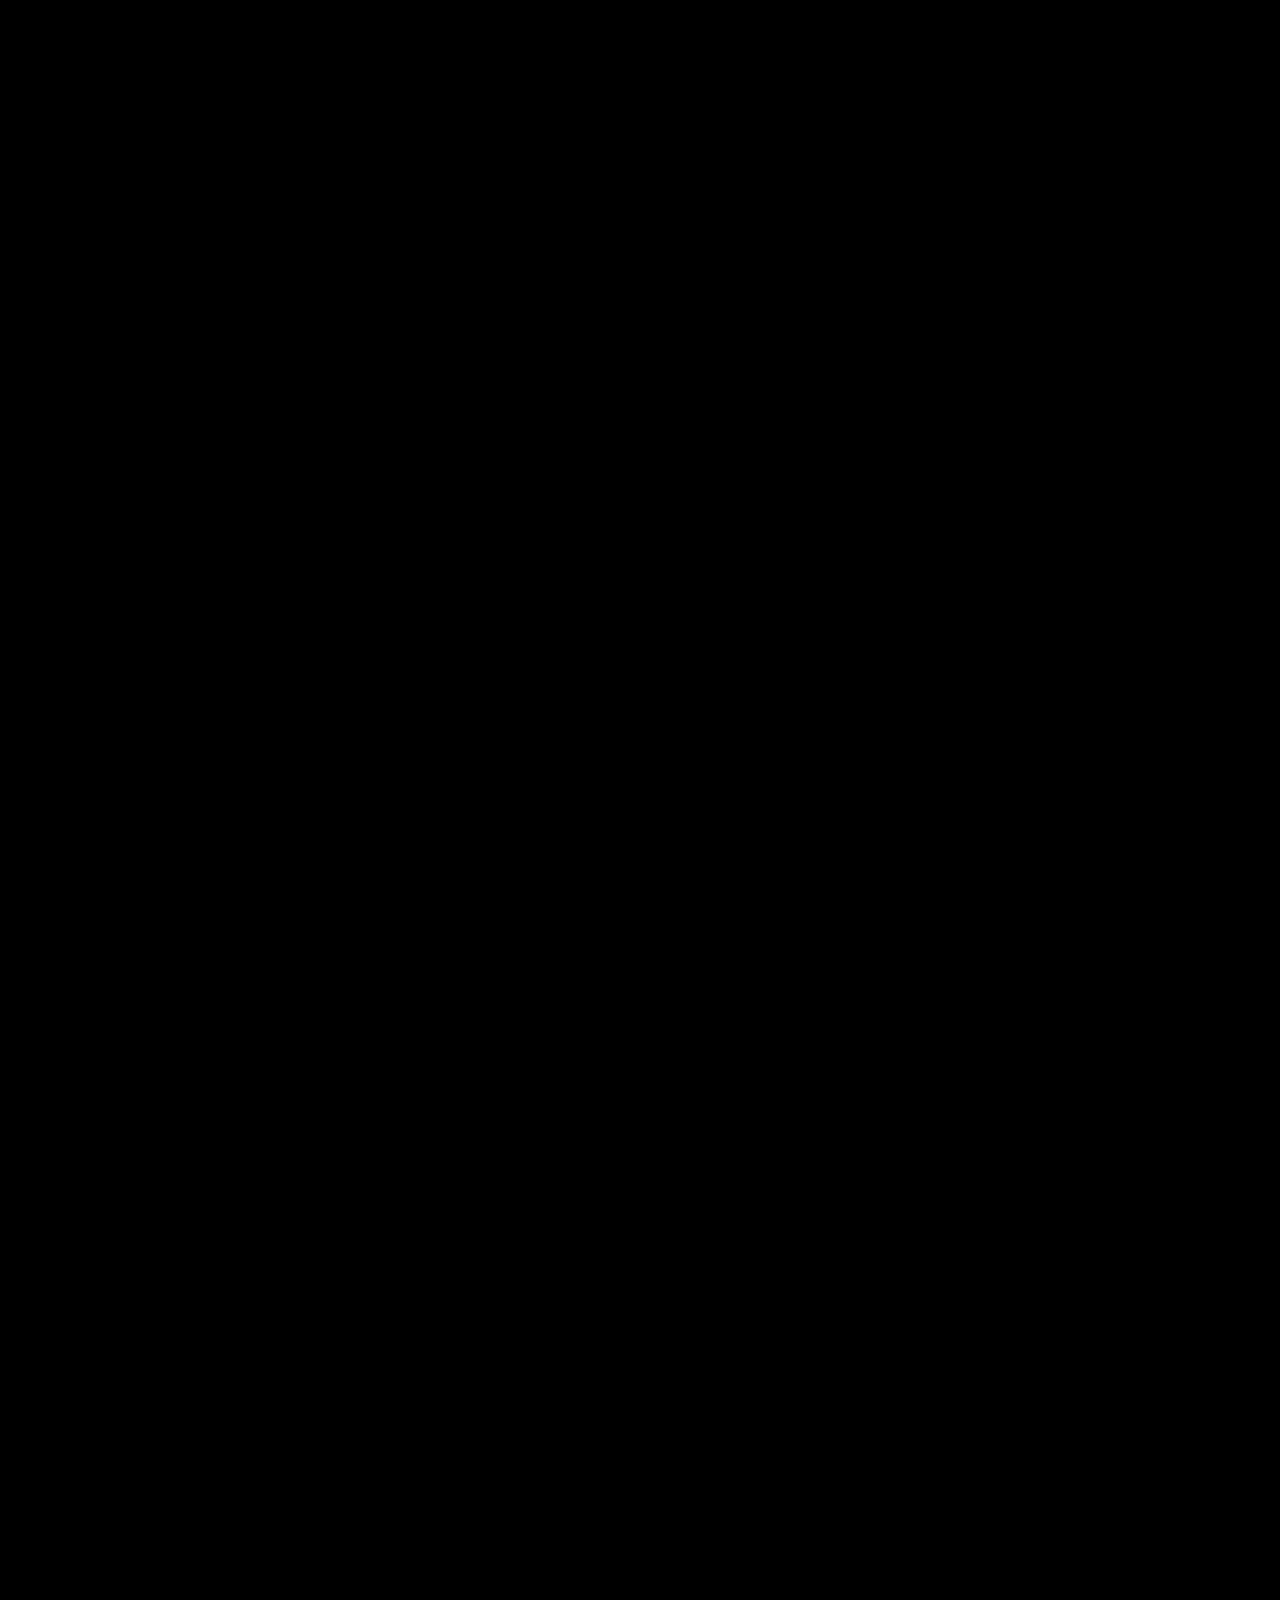
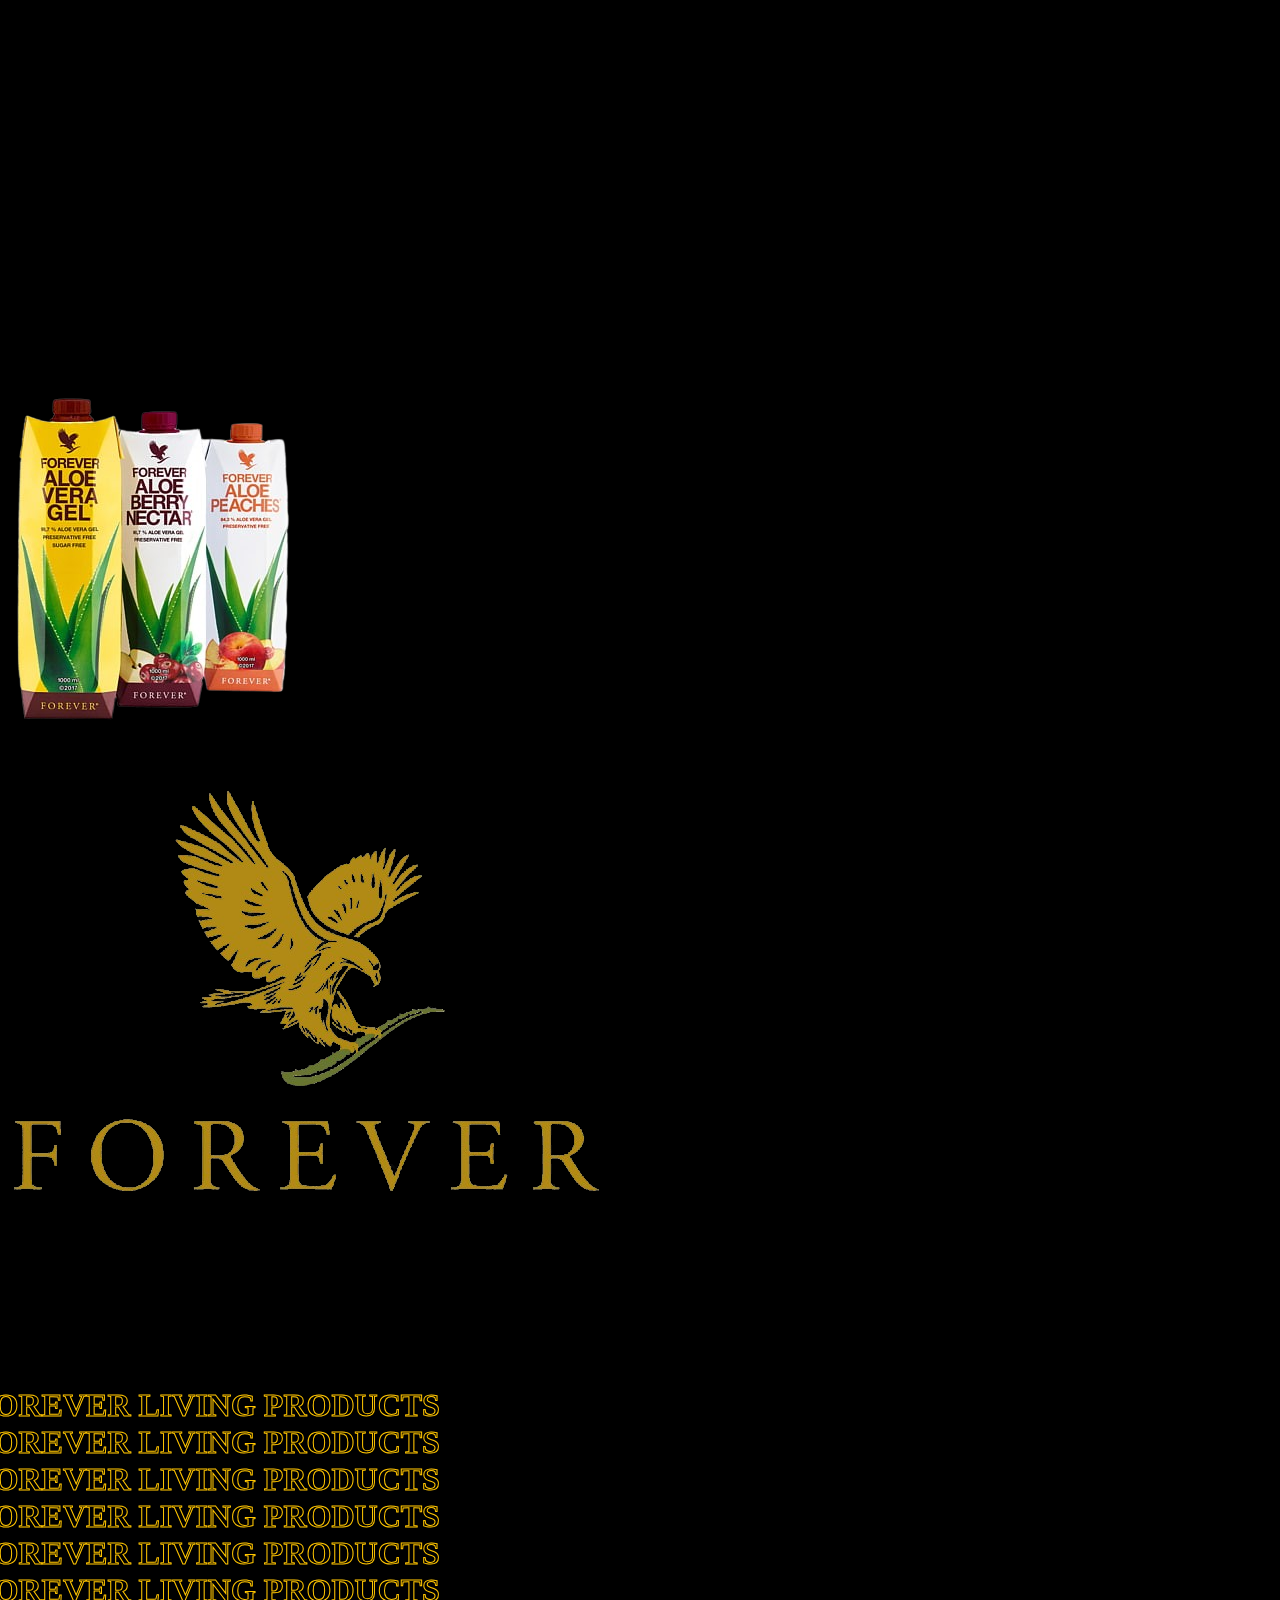
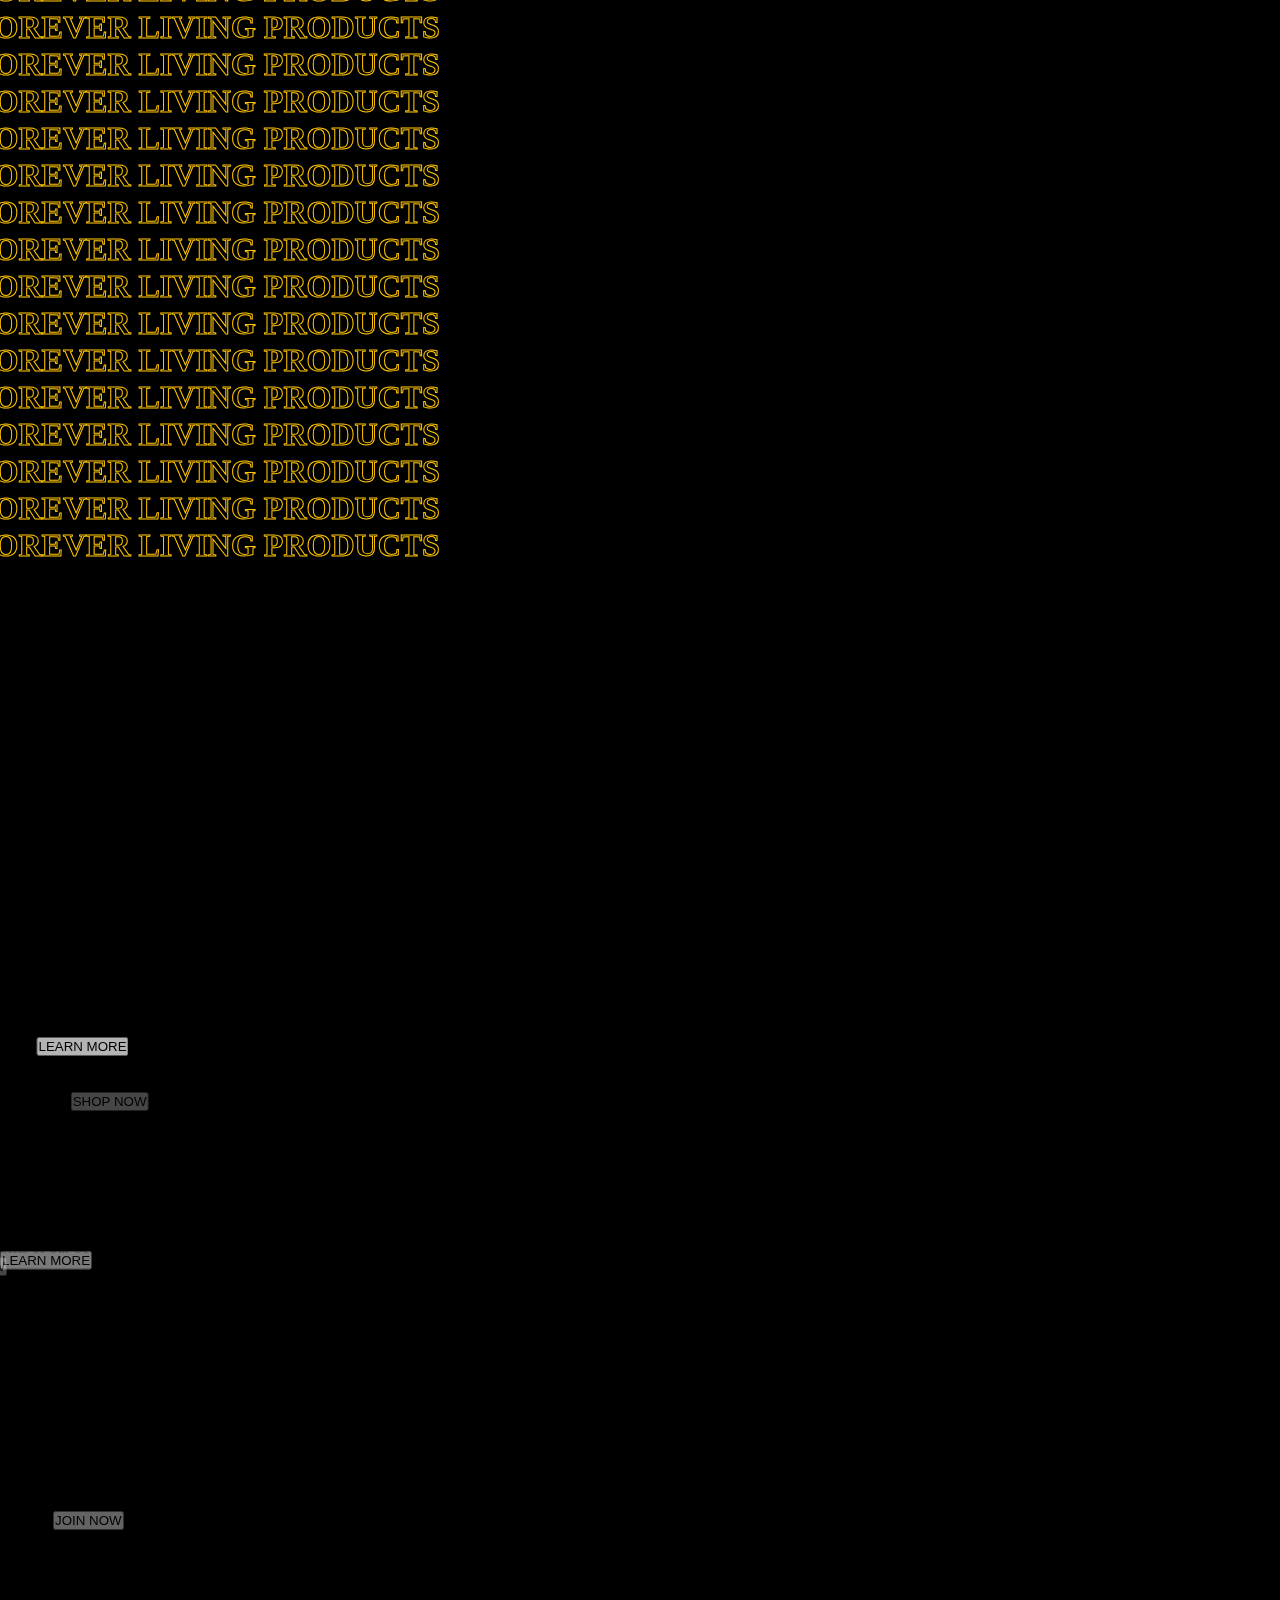
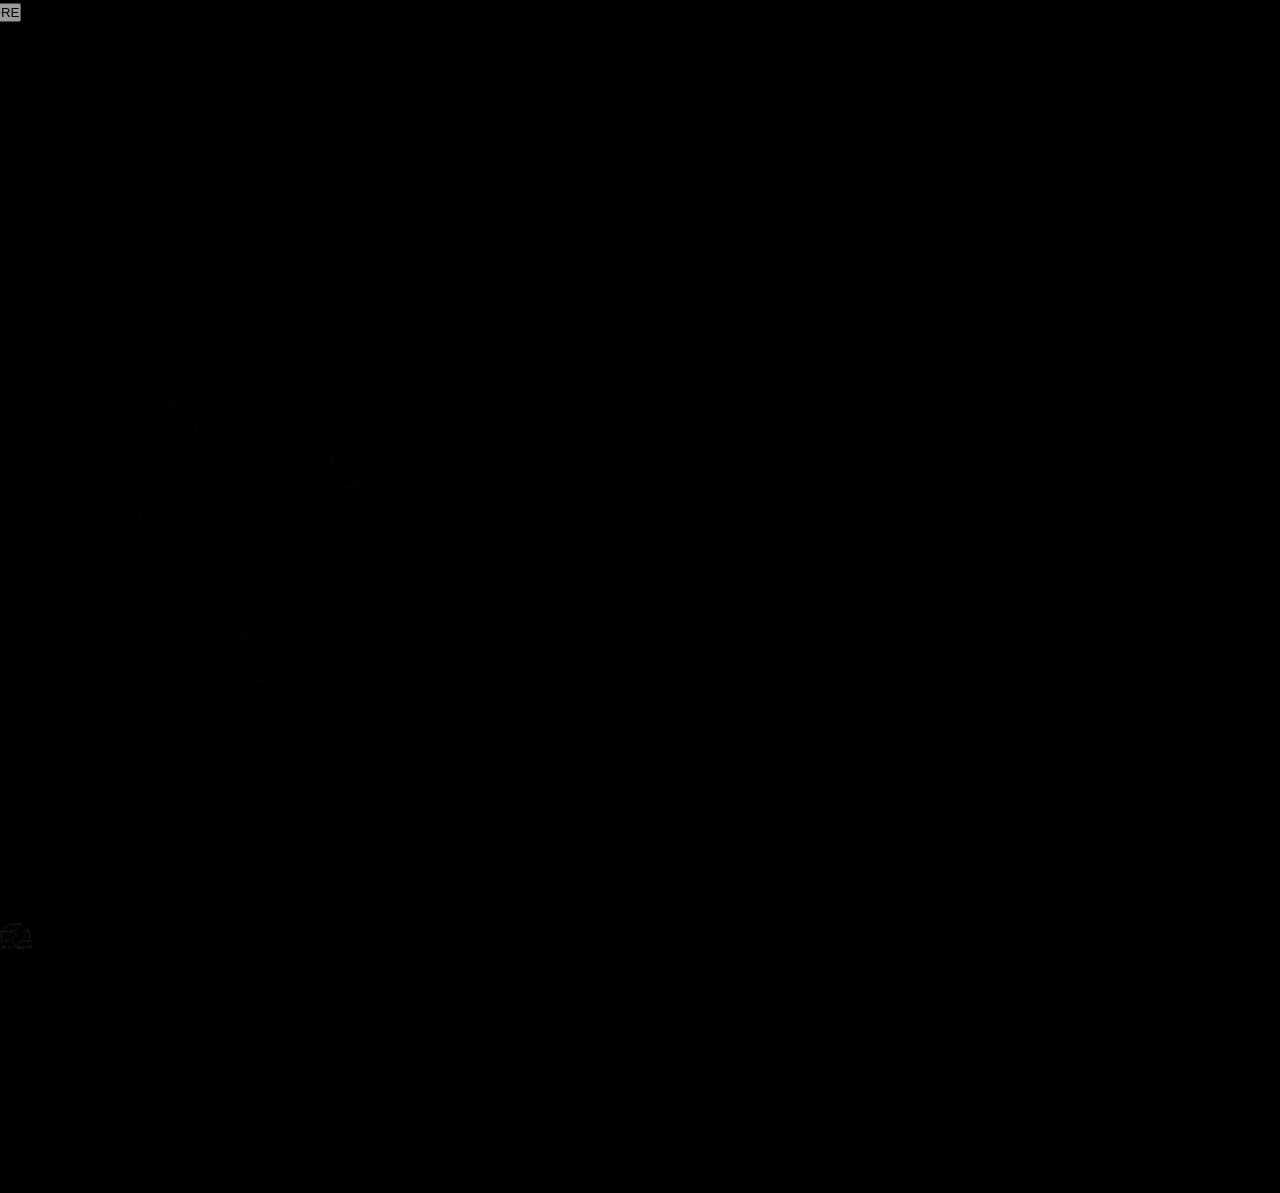
==== commit a792e963: "changes" ====
--- a/index.html
+++ b/index.html
@@ -17,7 +17,6 @@
             <div class="navpart1">
                 <h1 class="text-[85%] sm:text-[4vw] "><span class="for text-[#FFC500] ">FOR</span>EVER</h1>
             </div>
-
             <div class="naavpart2 flex gap-[2vw] hidden sm:block sm:flex">
                 <h1 class="naavpart2 hover:border-b text-[1.2vw]">Home</h1>
                 <h1 class="naavpart2 hover:border-b text-[1.2vw]">About</h1>
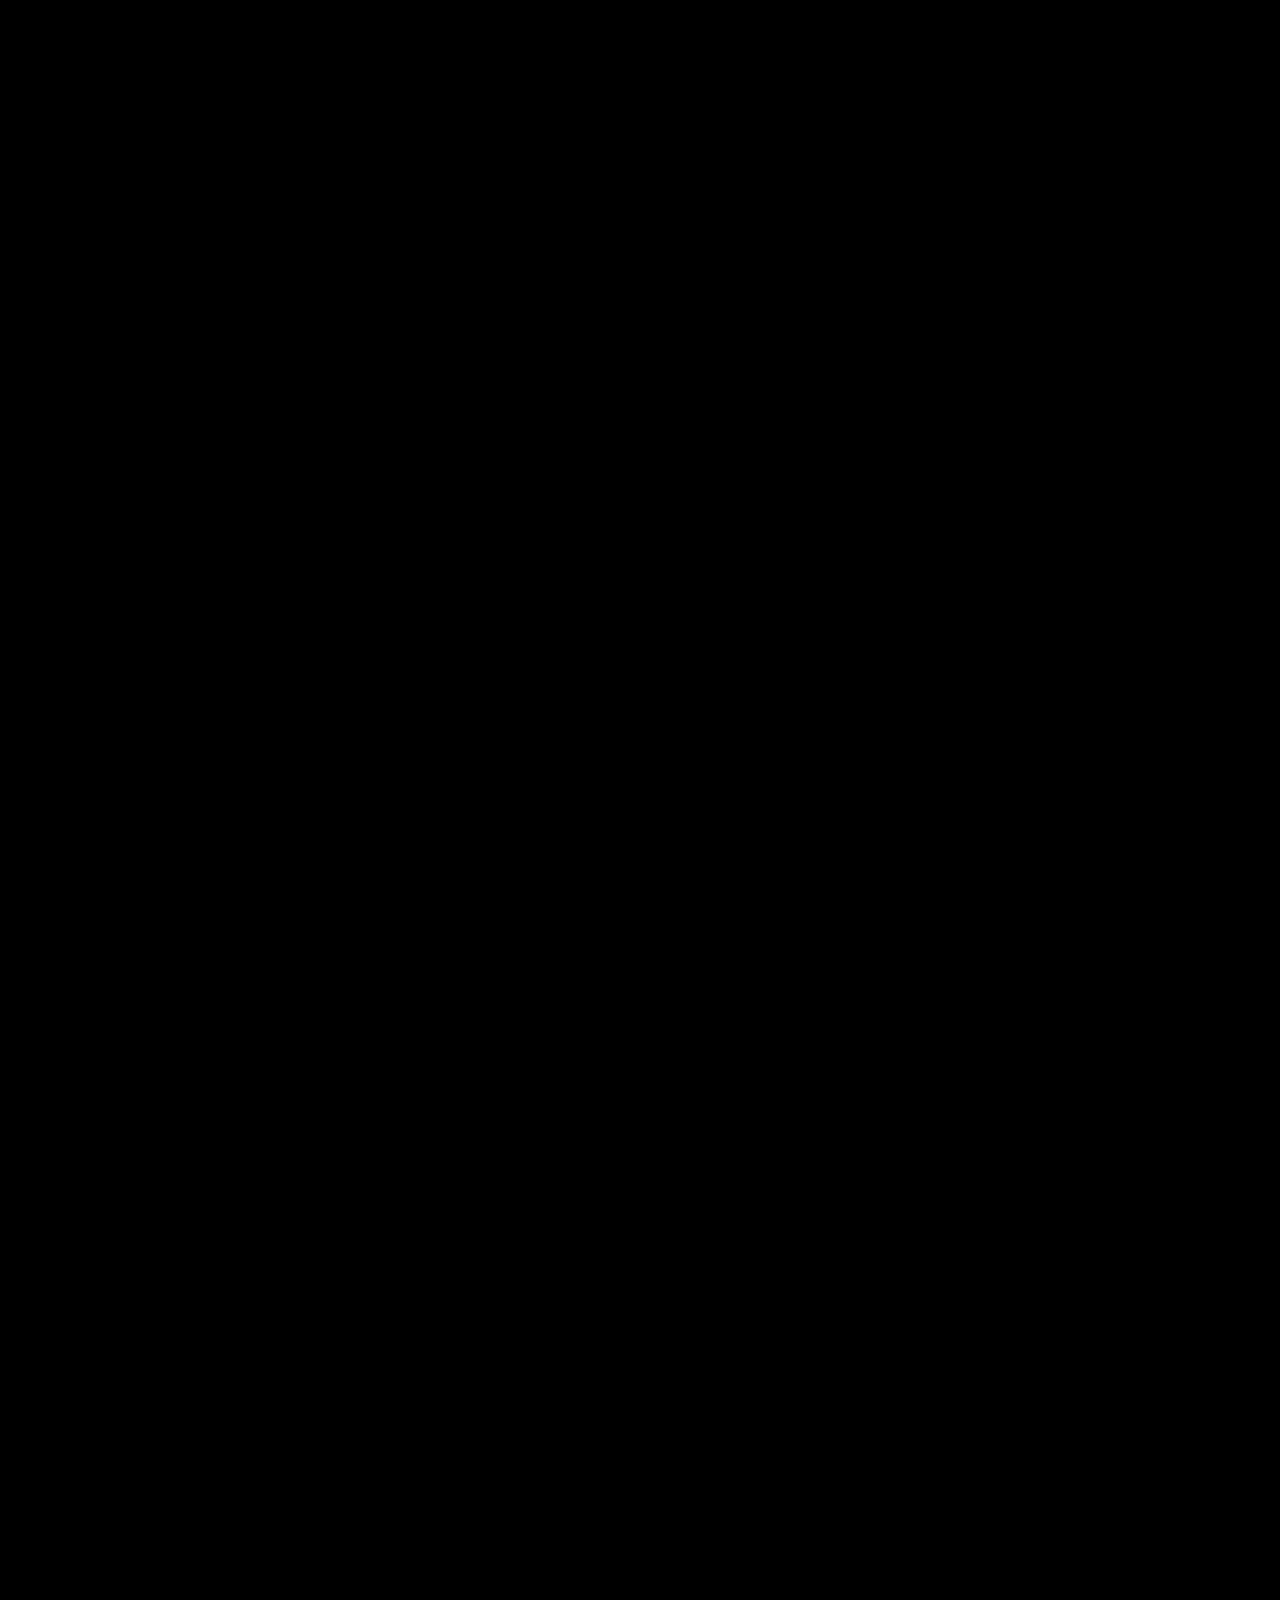
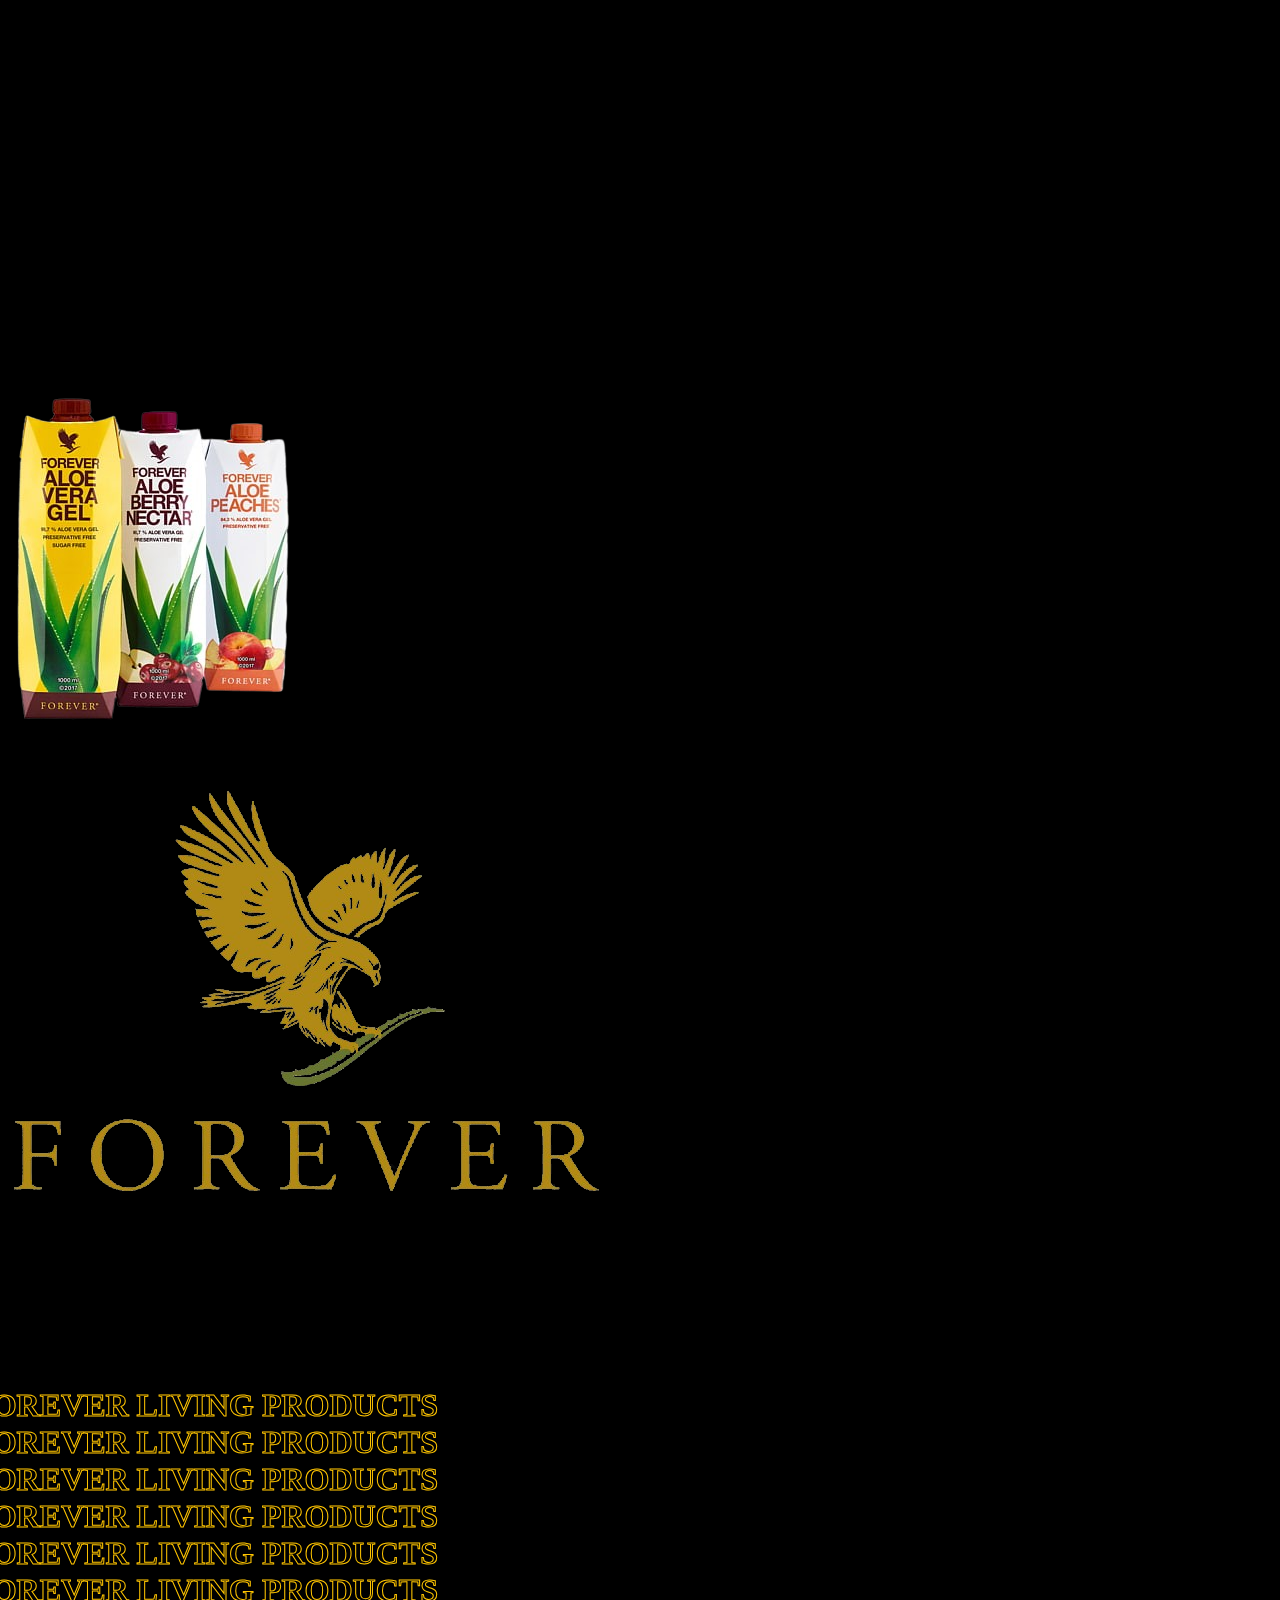
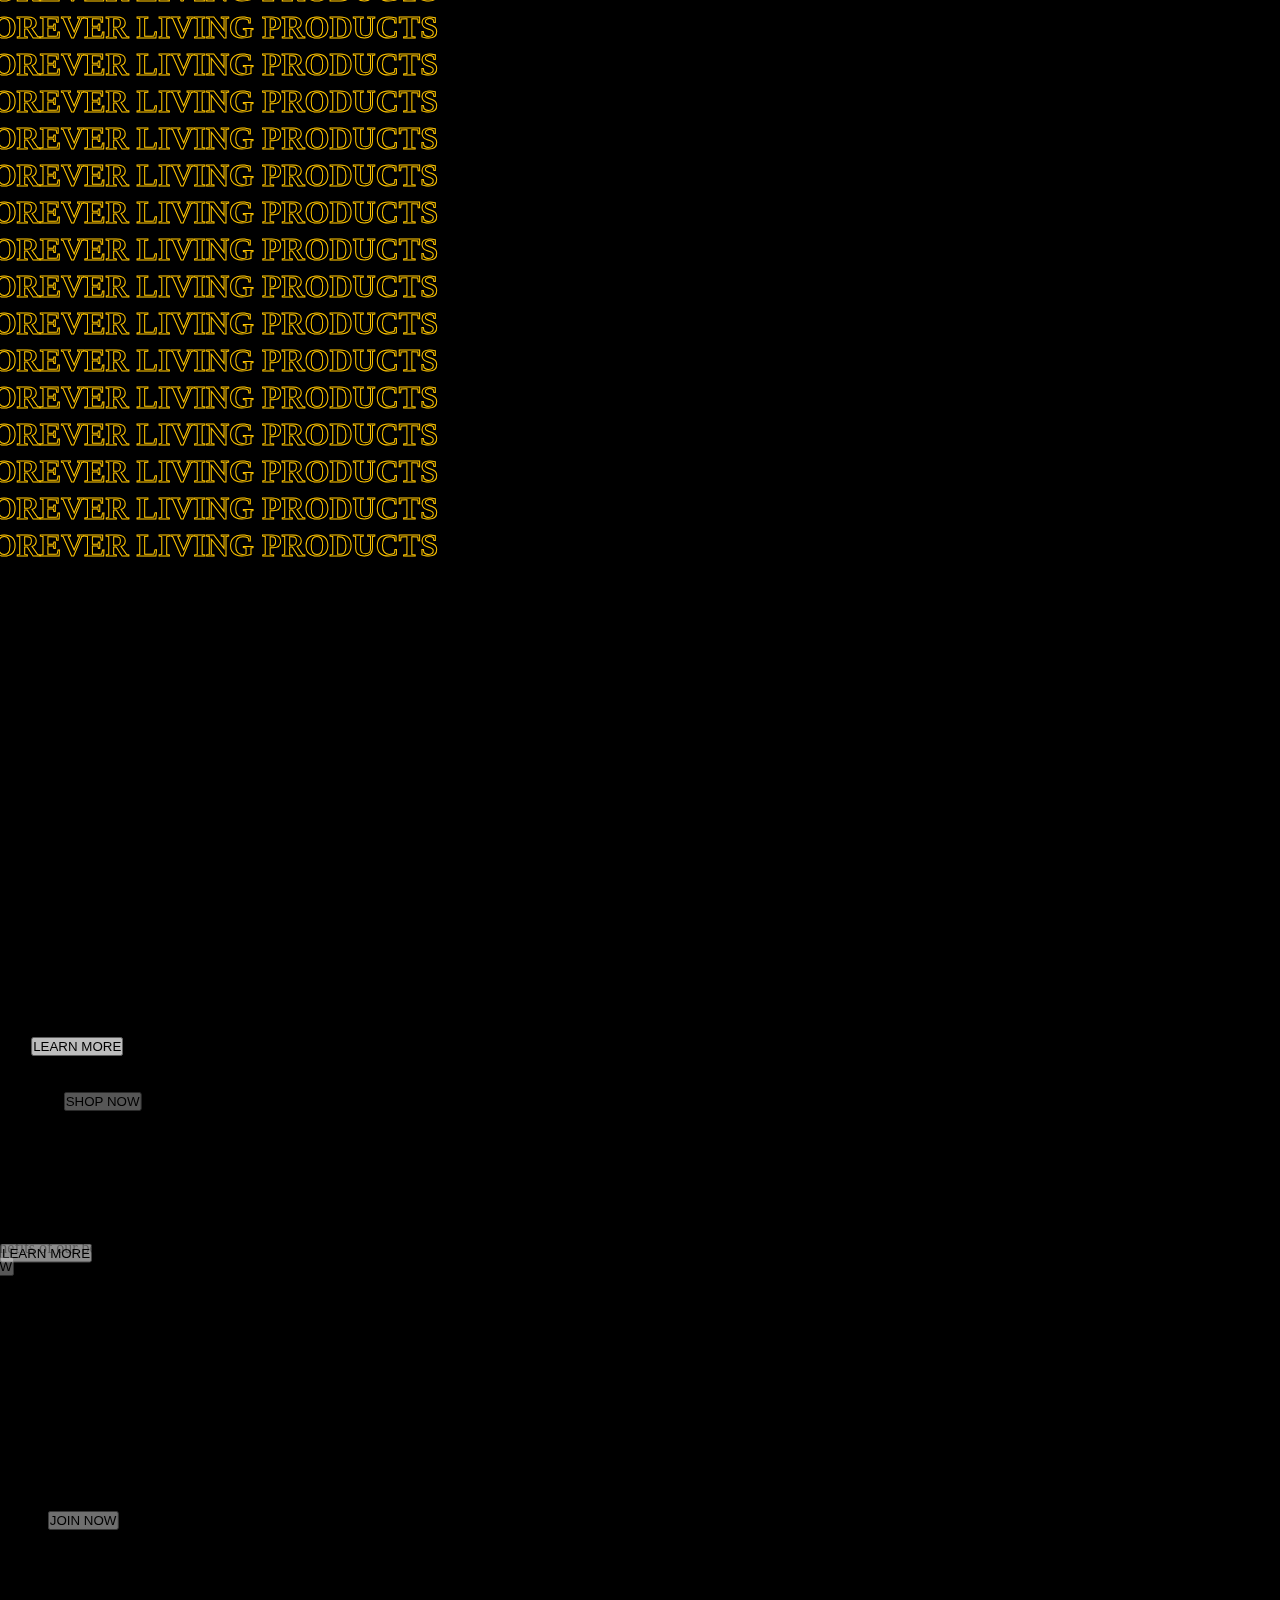
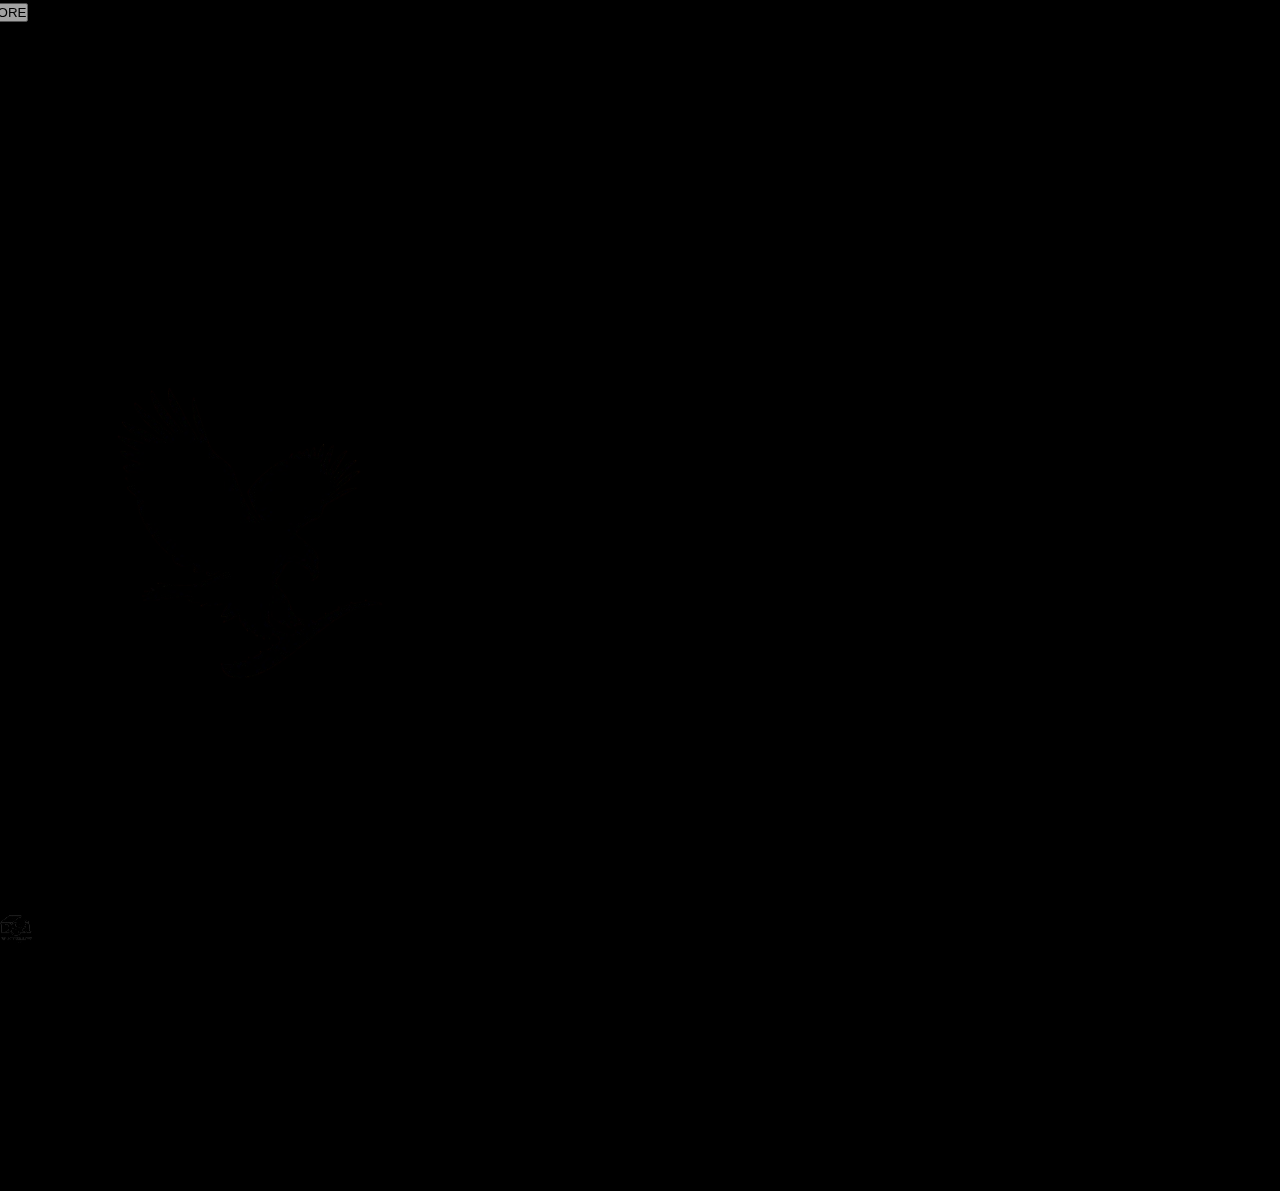
==== commit 7e01808a: "changes" ====
--- a/index.html
+++ b/index.html
@@ -67,7 +67,6 @@
                     alt="">
             </div>
 
-
         </div>
         <div class="page2 sm:h-[100vw] sm:w-[100vw] sm:mt-[5vw] mt-[81vw]">
             <div class=" sm:h-[15%] h-[15vw] flex  justify-center">
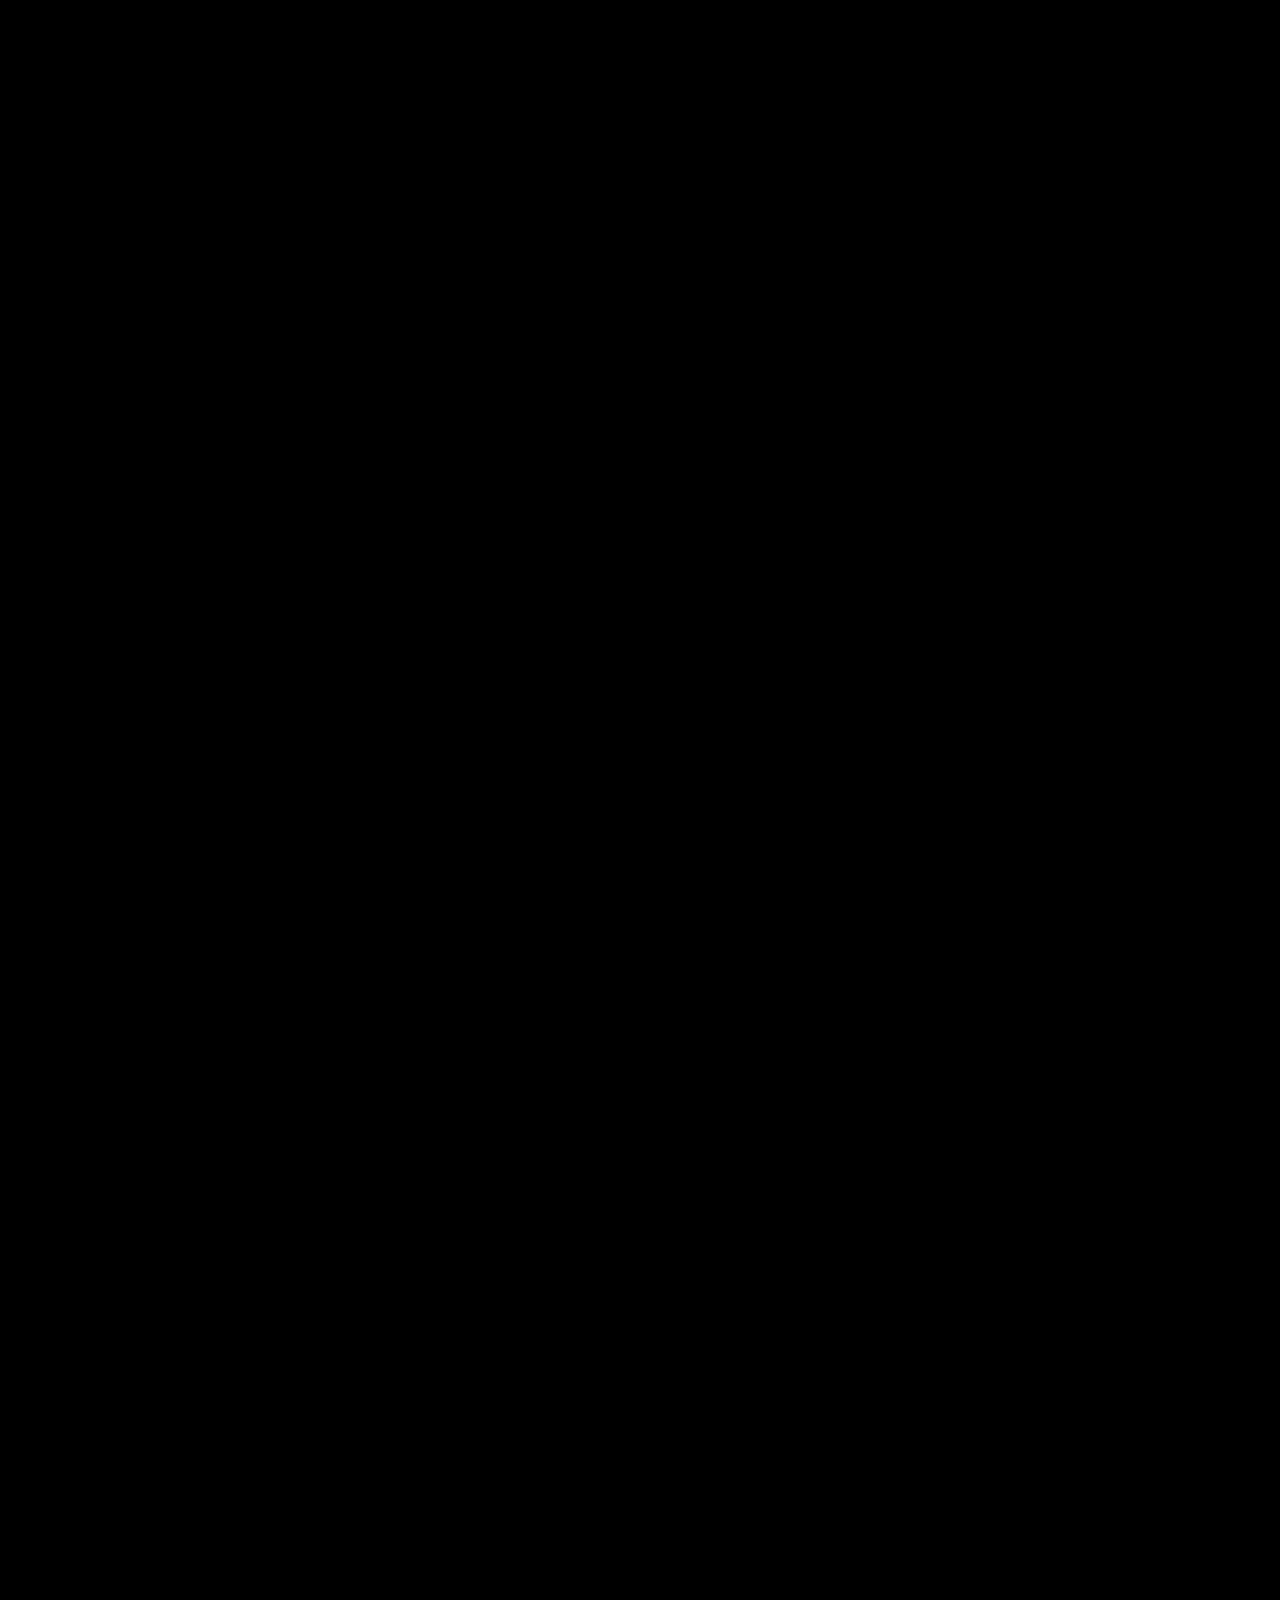
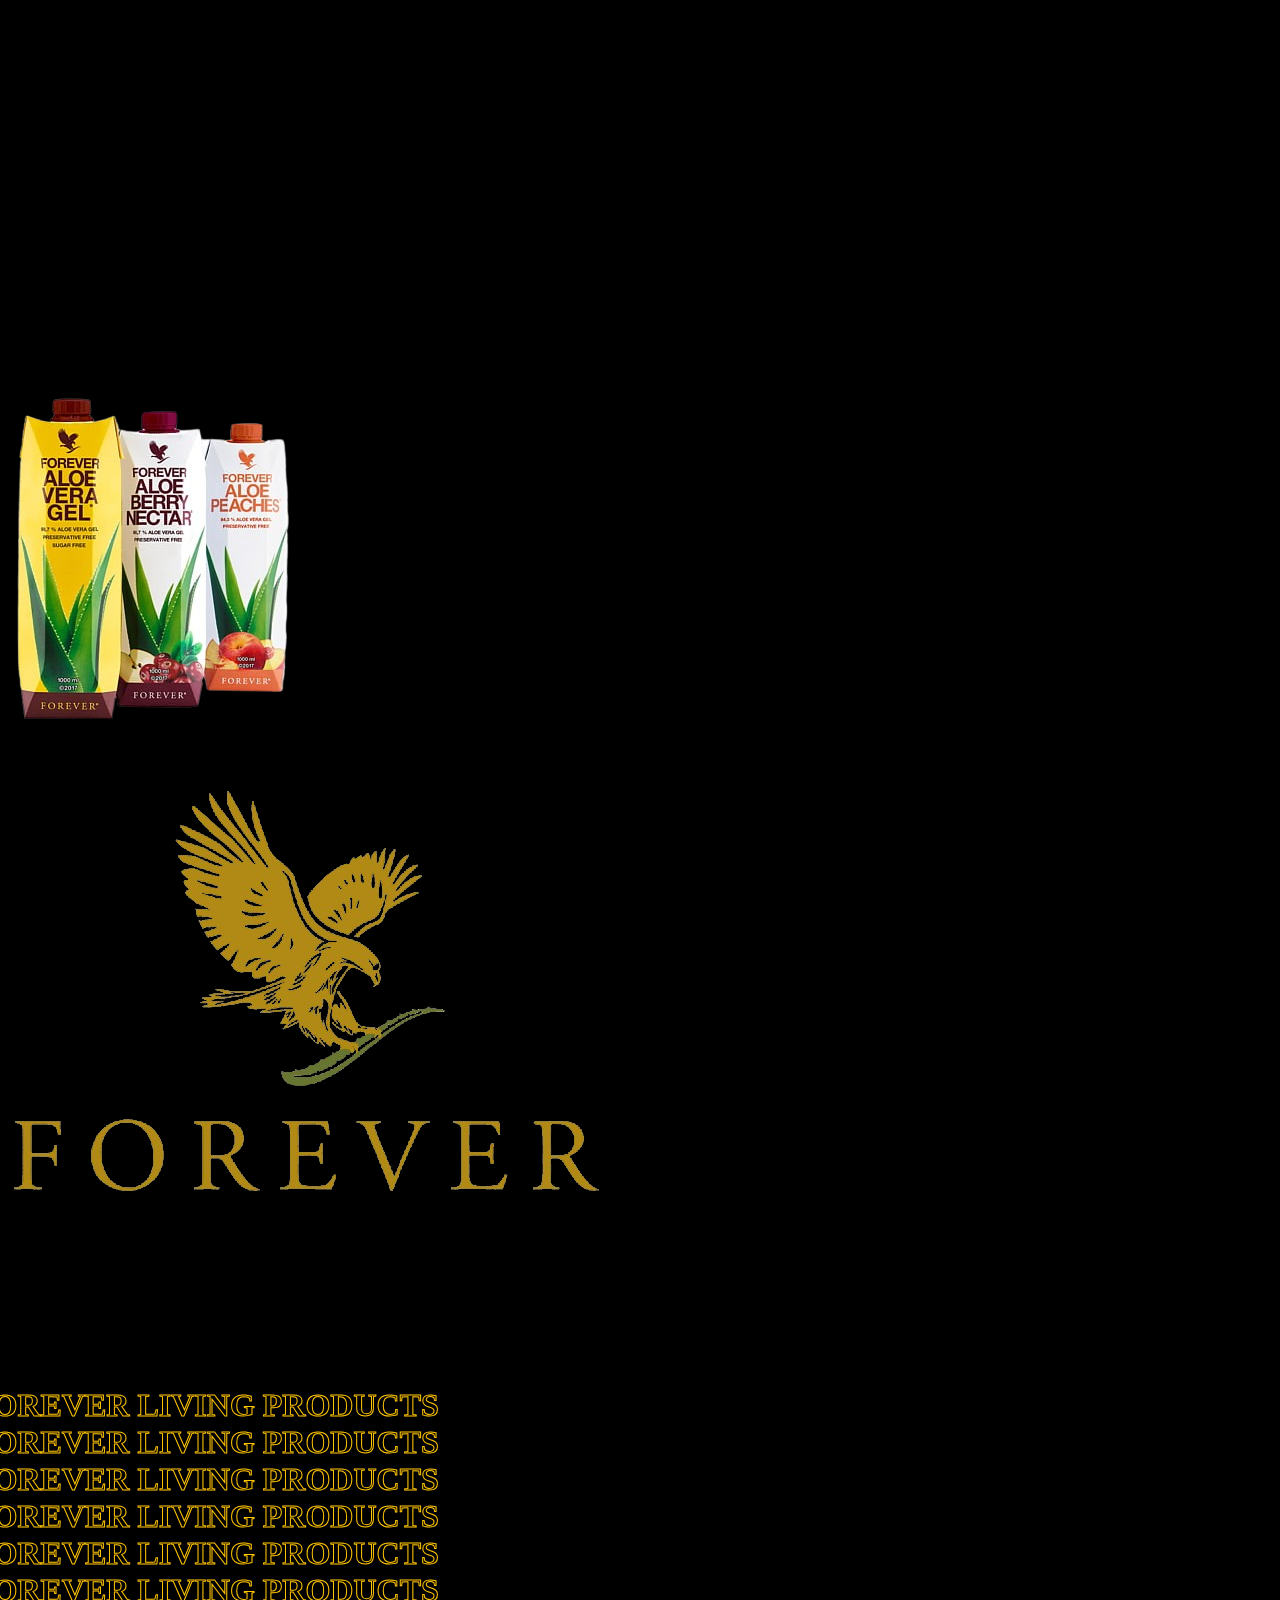
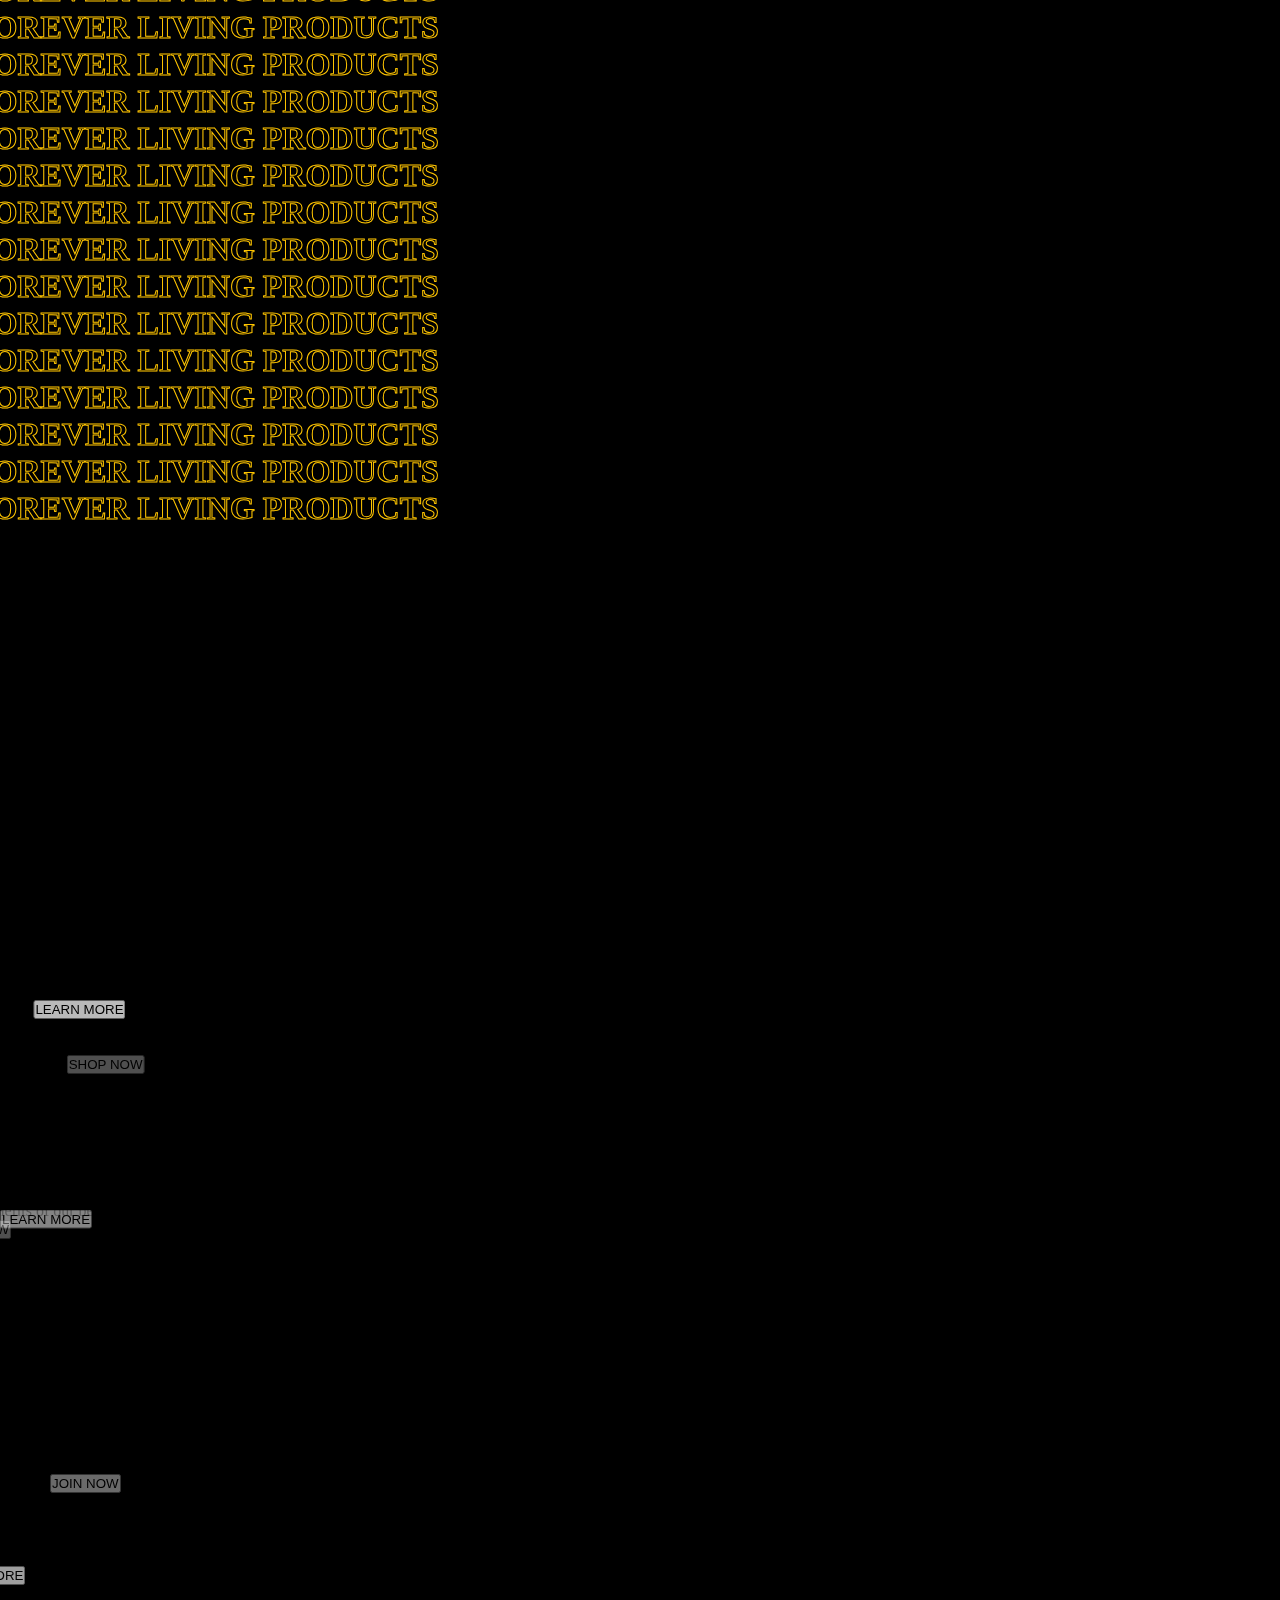
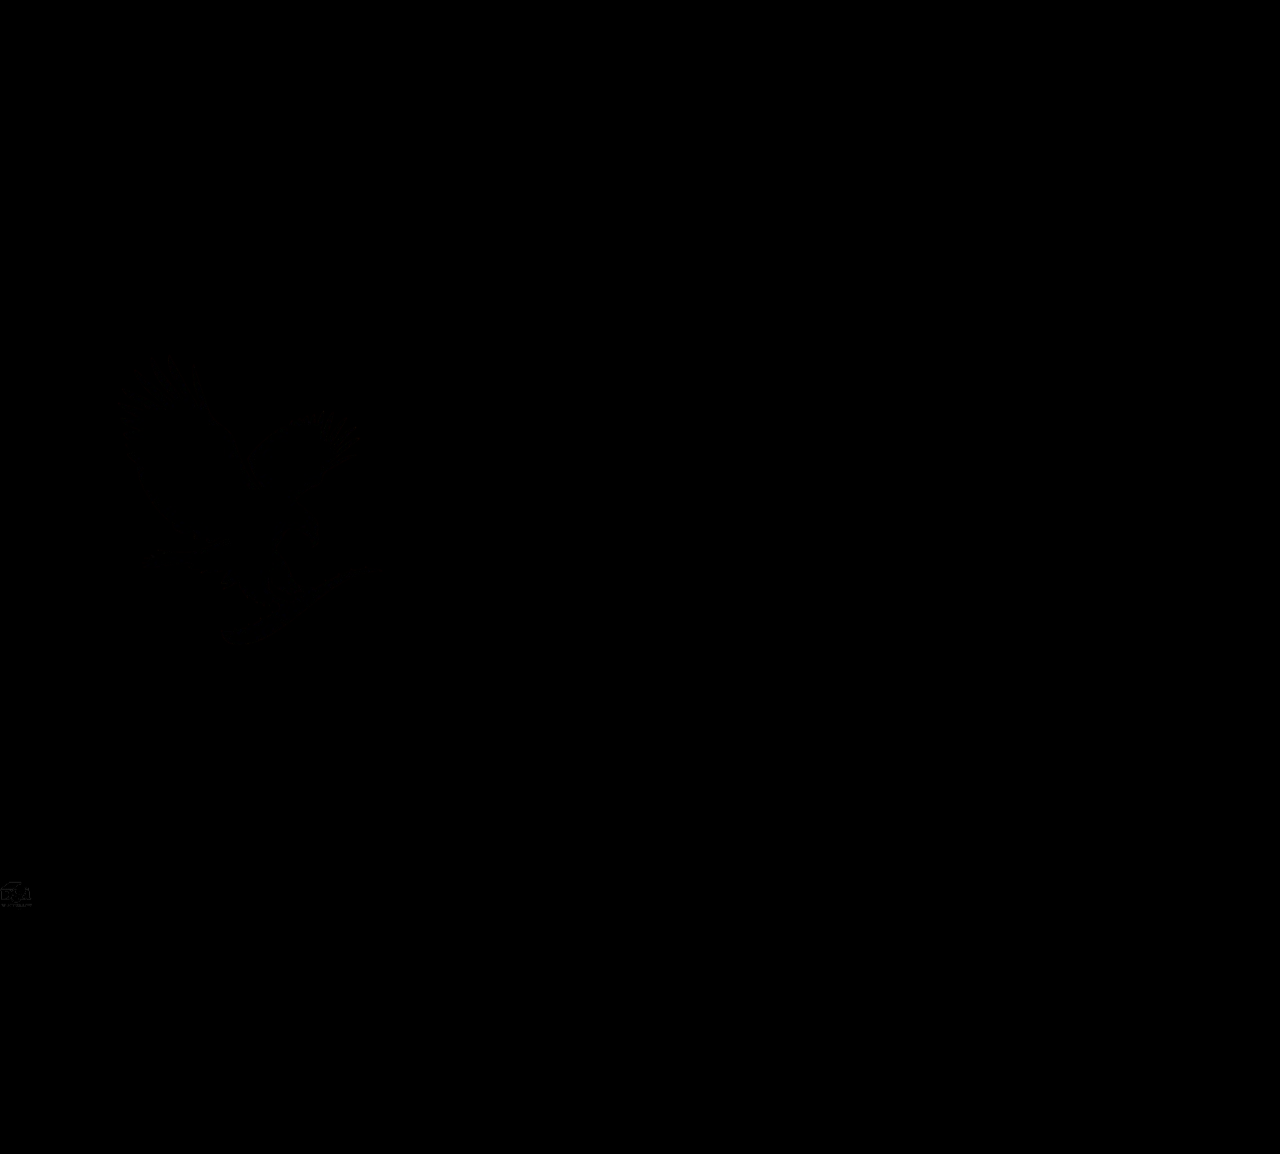
==== commit cfe81680: "changes" ====
--- a/index.html
+++ b/index.html
@@ -66,7 +66,6 @@
                     src="./aloe-vera-gel-forever-forever-living-products-aloe-vera-gel-forever-drink-drink-thumbnail-removebg-preview.png"
                     alt="">
             </div>
-
         </div>
         <div class="page2 sm:h-[100vw] sm:w-[100vw] sm:mt-[5vw] mt-[81vw]">
             <div class=" sm:h-[15%] h-[15vw] flex  justify-center">
@@ -134,7 +133,7 @@
                 <h1>FOREVER LIVING PRODUCTS</h1>
                 <h1>FOREVER LIVING PRODUCTS</h1>
                 <h1>FOREVER LIVING PRODUCTS</h1>
-                <h1>FOREVER LIVING PRODUCTS</h1>
+                
             </div>
             <div class="h-[34vw] w-[100vw]  mt-[3vw] flex justify-center justify-around ">
                 <div class="sm:h-full sm:w-[30%] w-[110vw]">
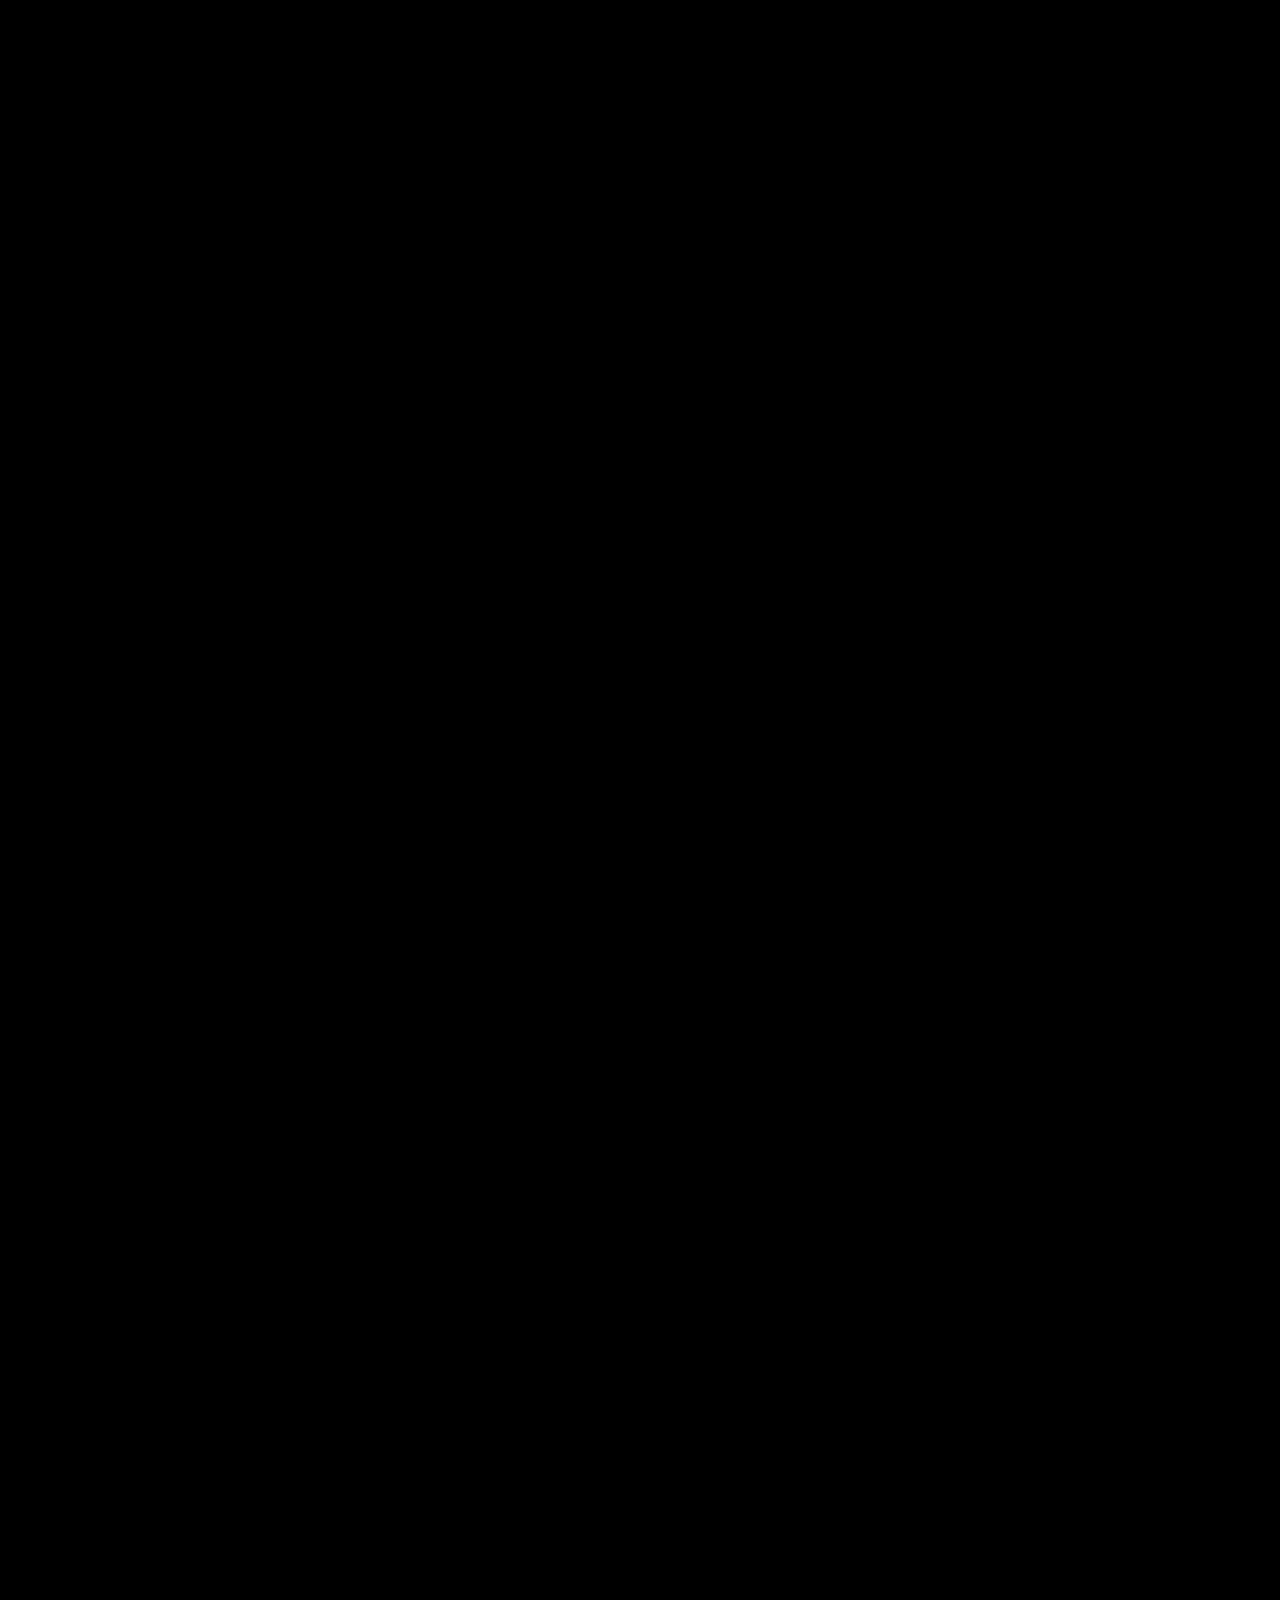
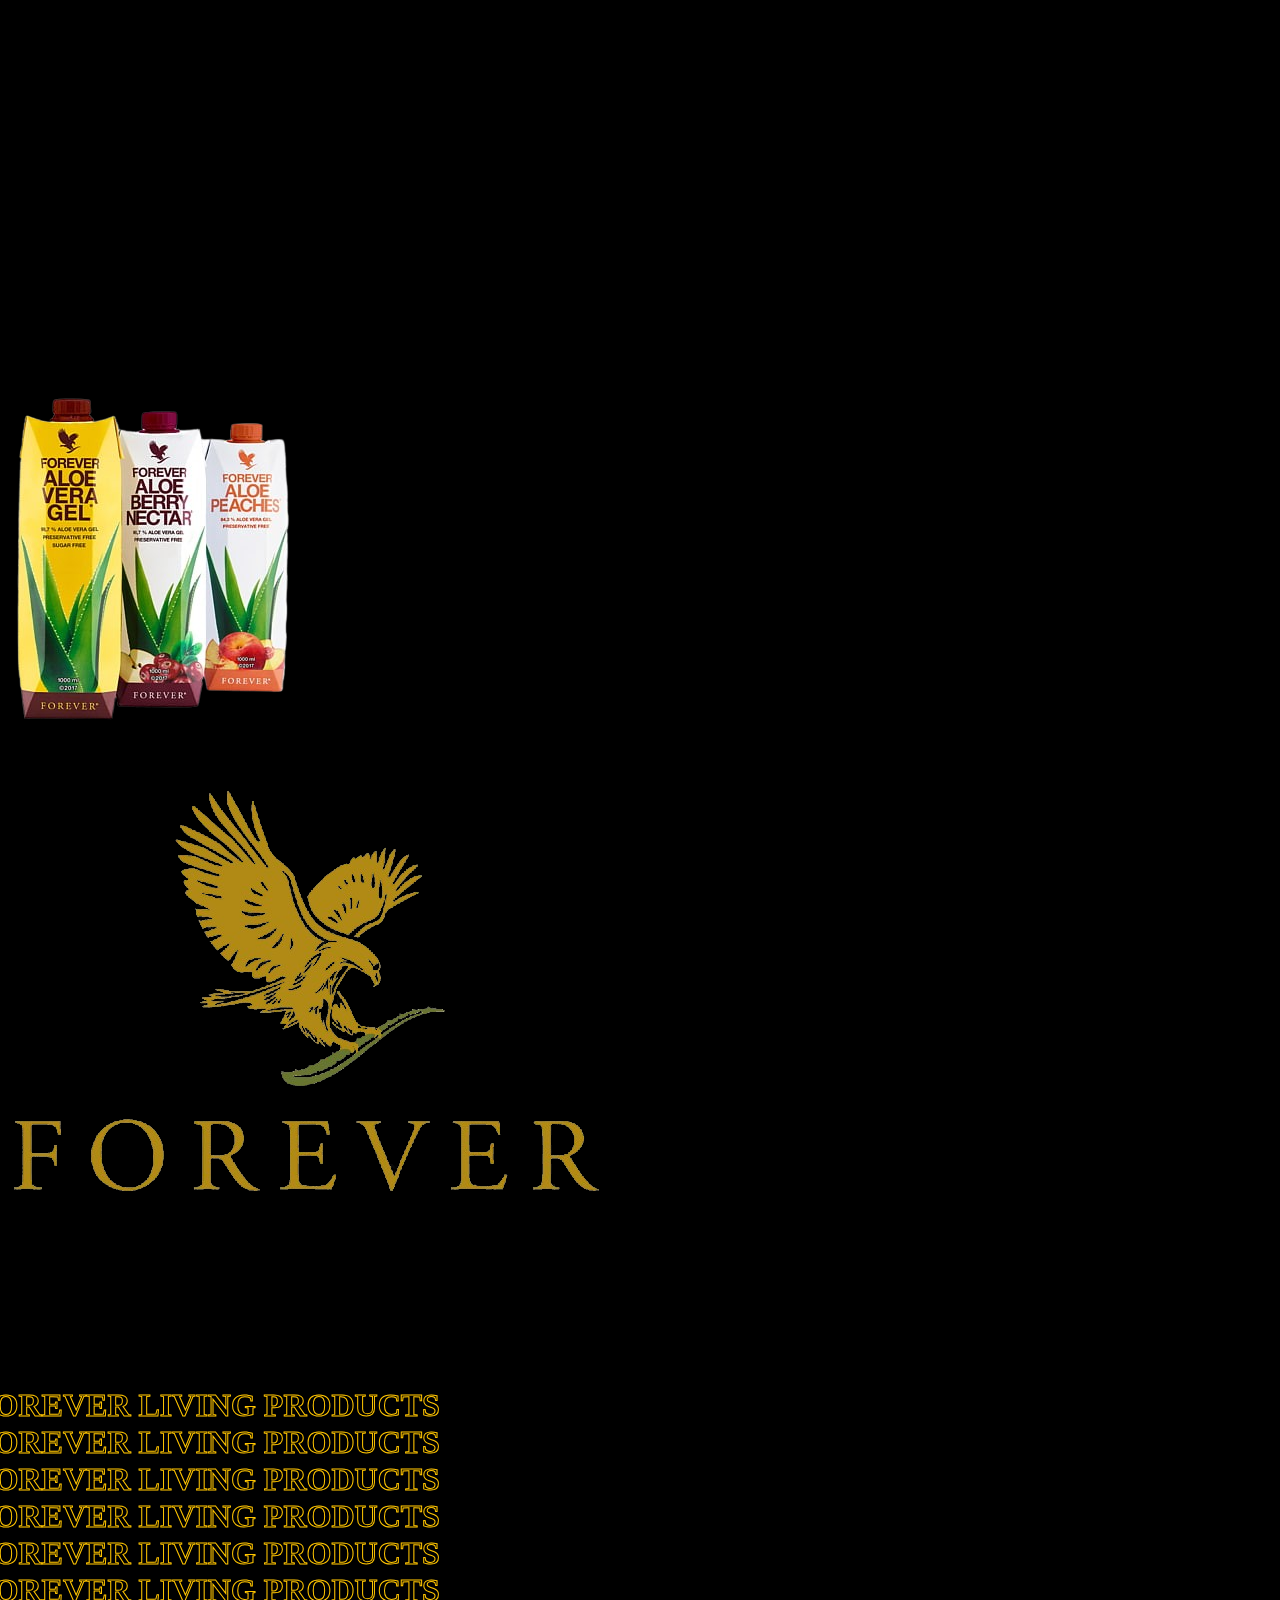
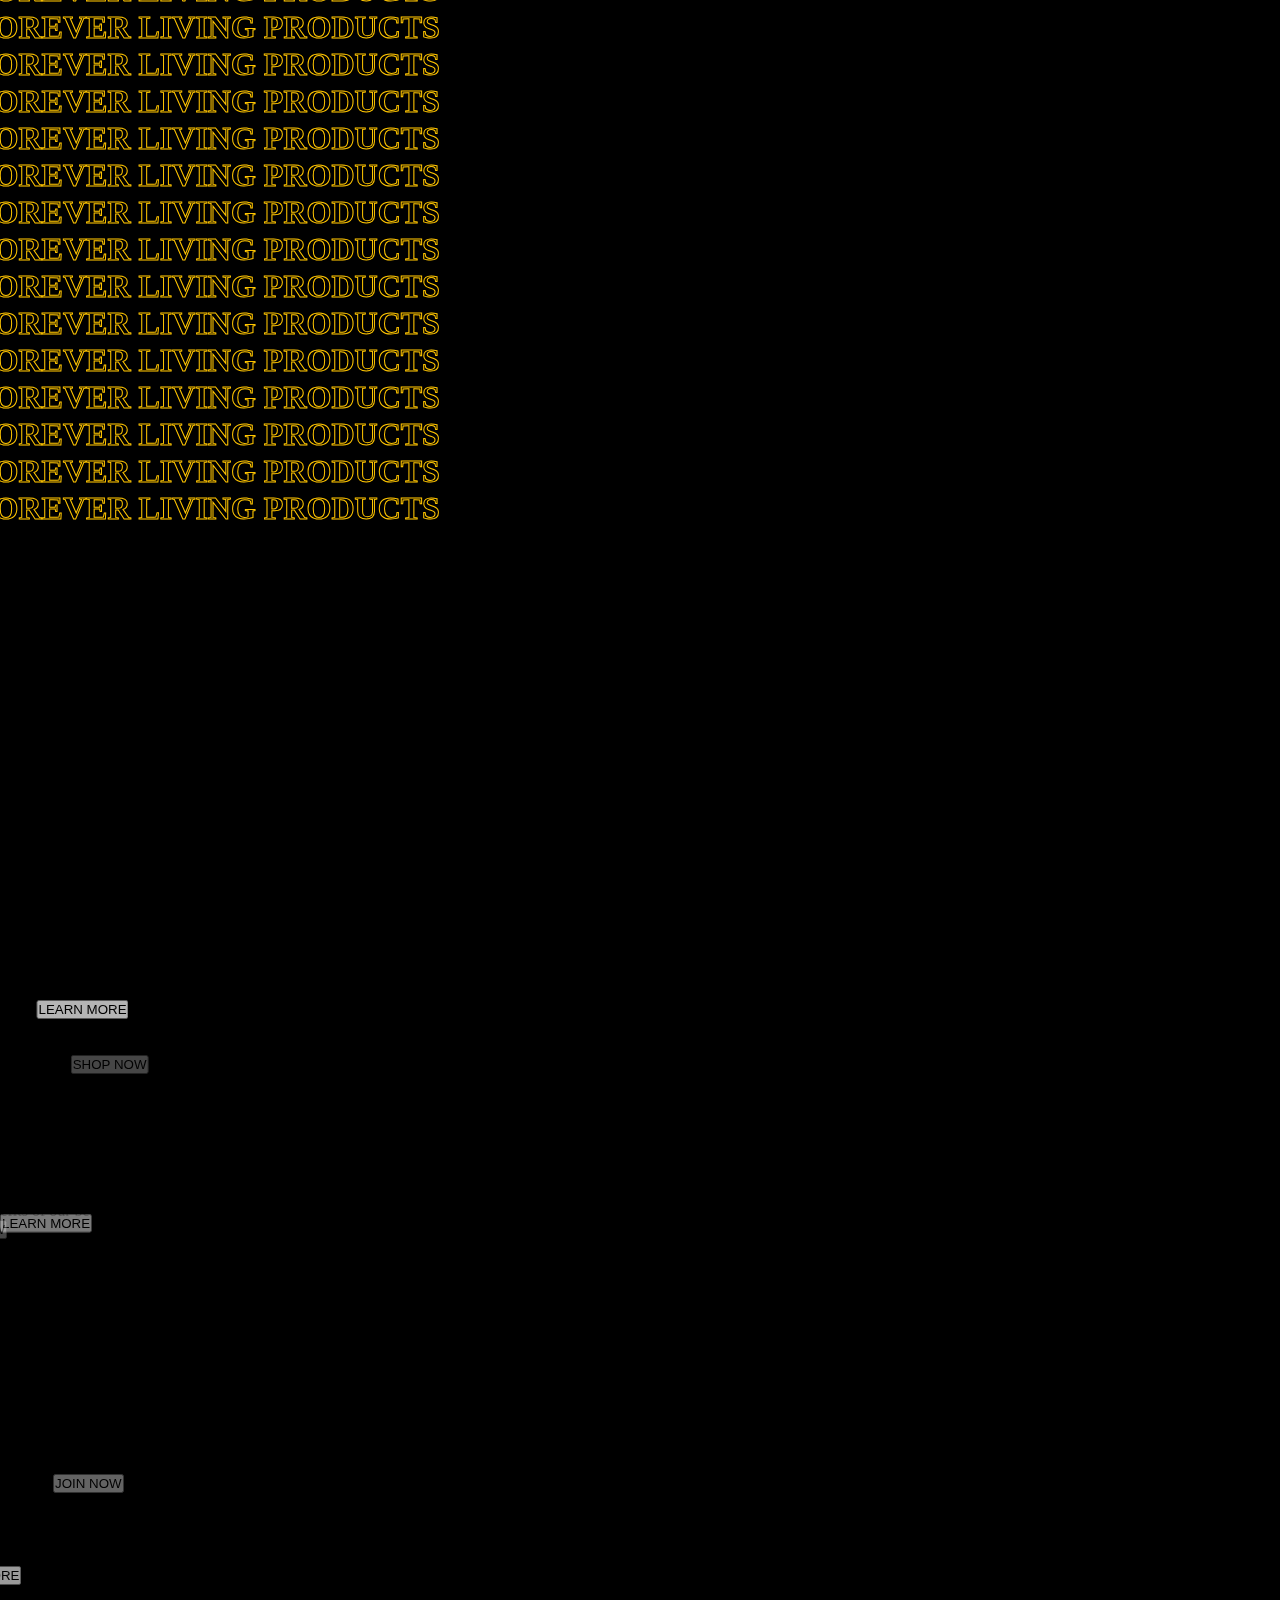
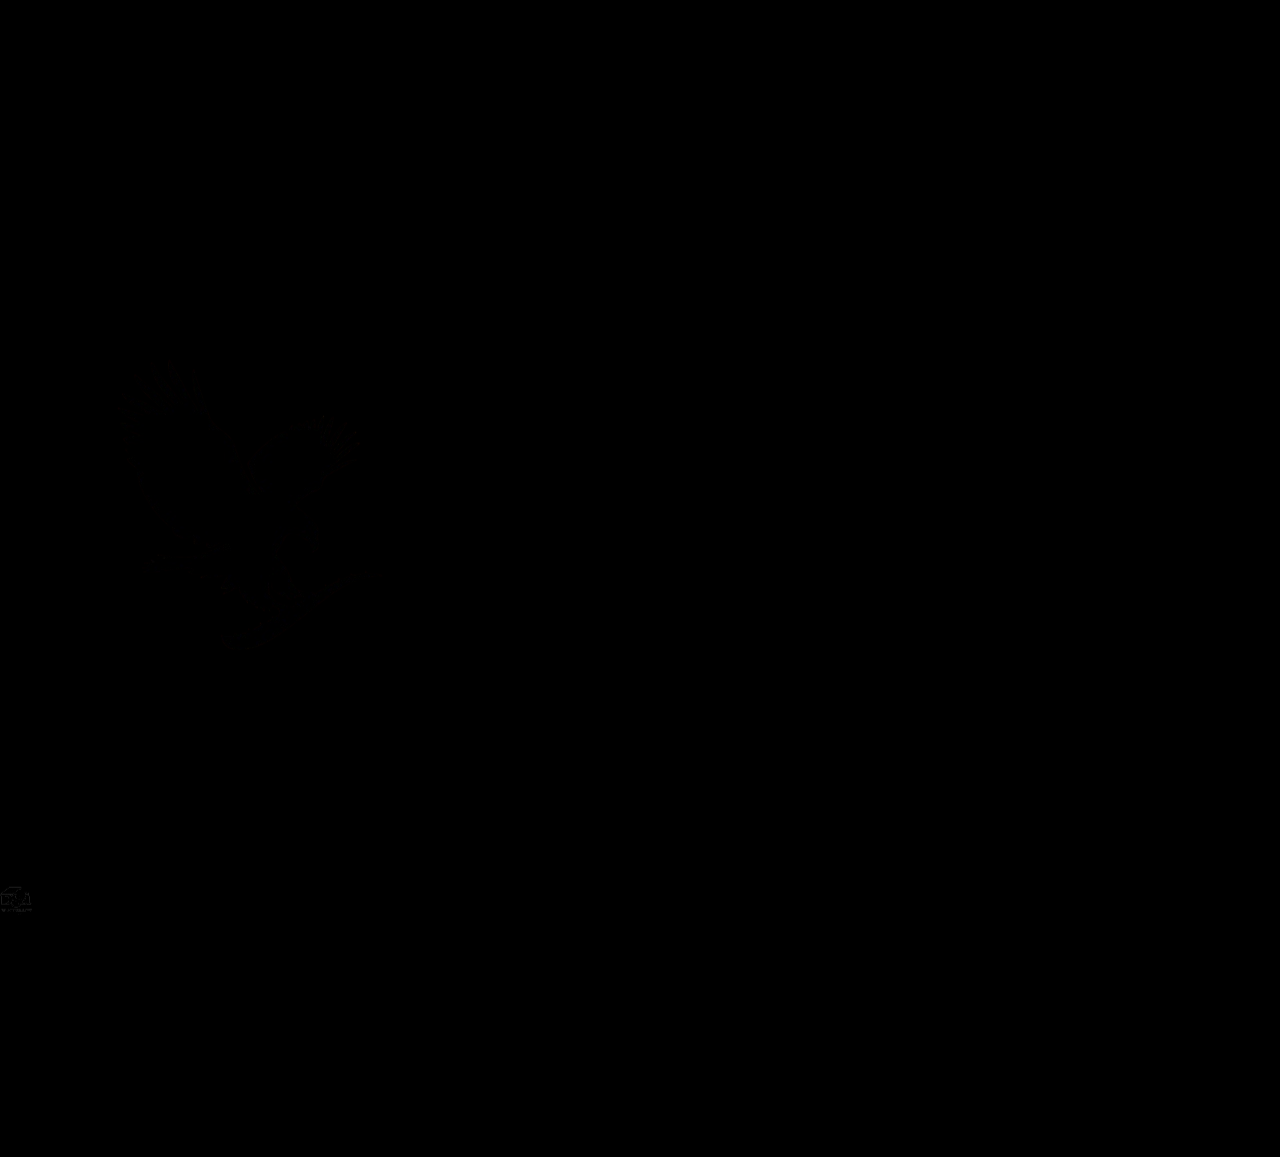
==== commit 85524c33: "changes" ====
--- a/index.html
+++ b/index.html
@@ -132,8 +132,7 @@
                 <h1>FOREVER LIVING PRODUCTS</h1>
                 <h1>FOREVER LIVING PRODUCTS</h1>
                 <h1>FOREVER LIVING PRODUCTS</h1>
-                <h1>FOREVER LIVING PRODUCTS</h1>
-                
+                <h1>FOREVER LIVING PRODUCTS</h1>         
             </div>
             <div class="h-[34vw] w-[100vw]  mt-[3vw] flex justify-center justify-around ">
                 <div class="sm:h-full sm:w-[30%] w-[110vw]">
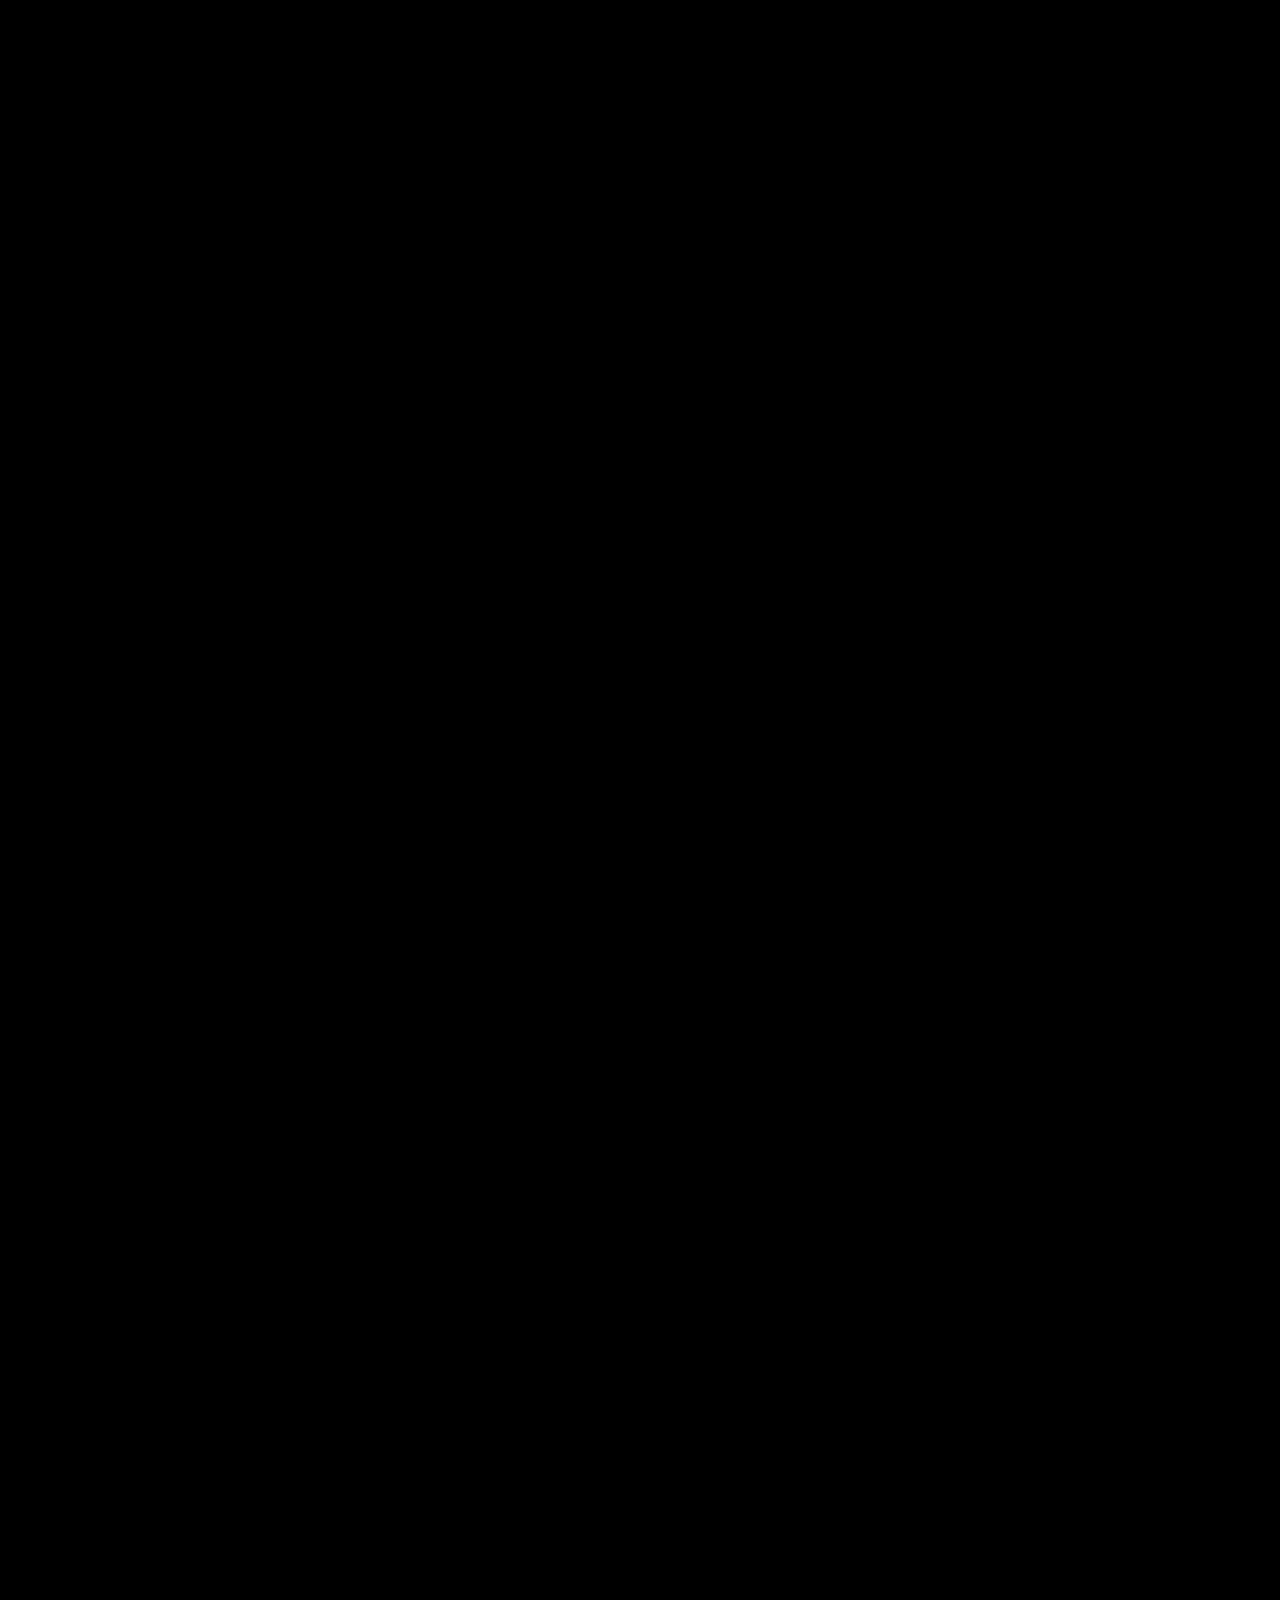
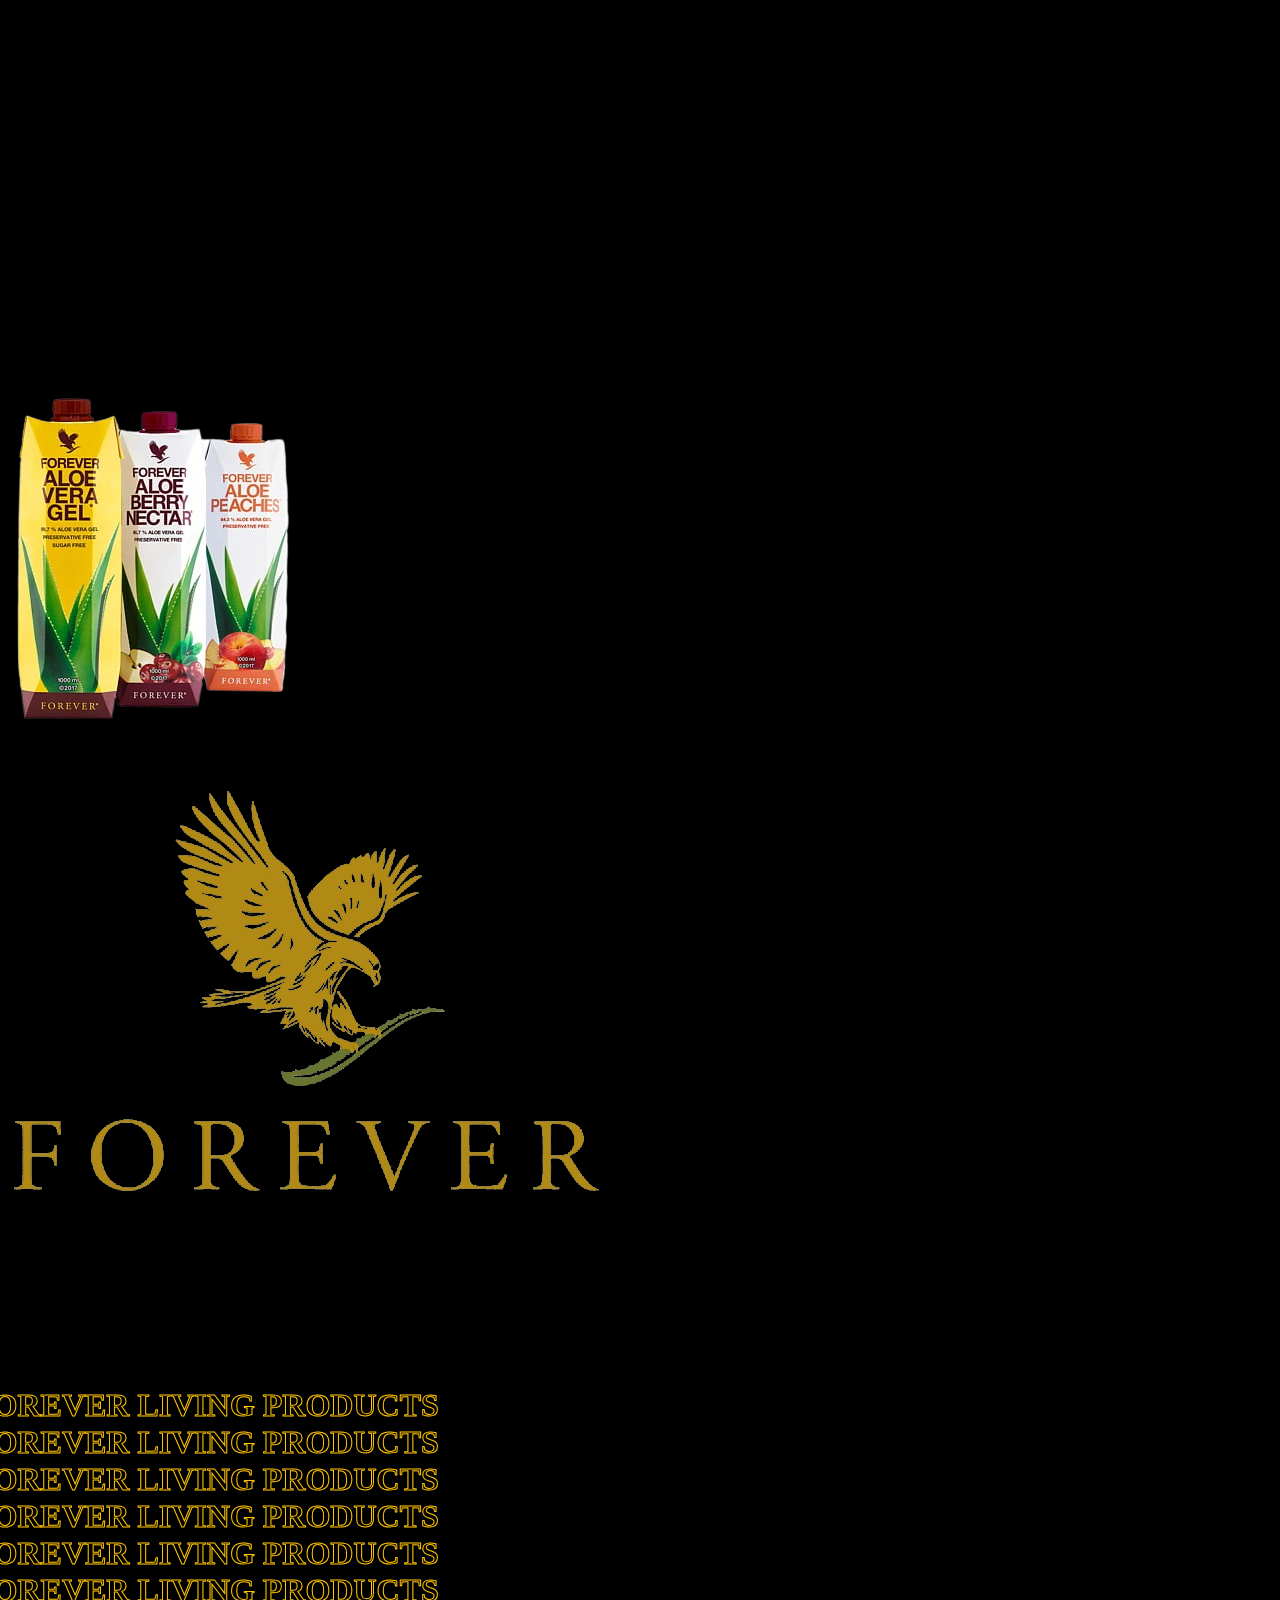
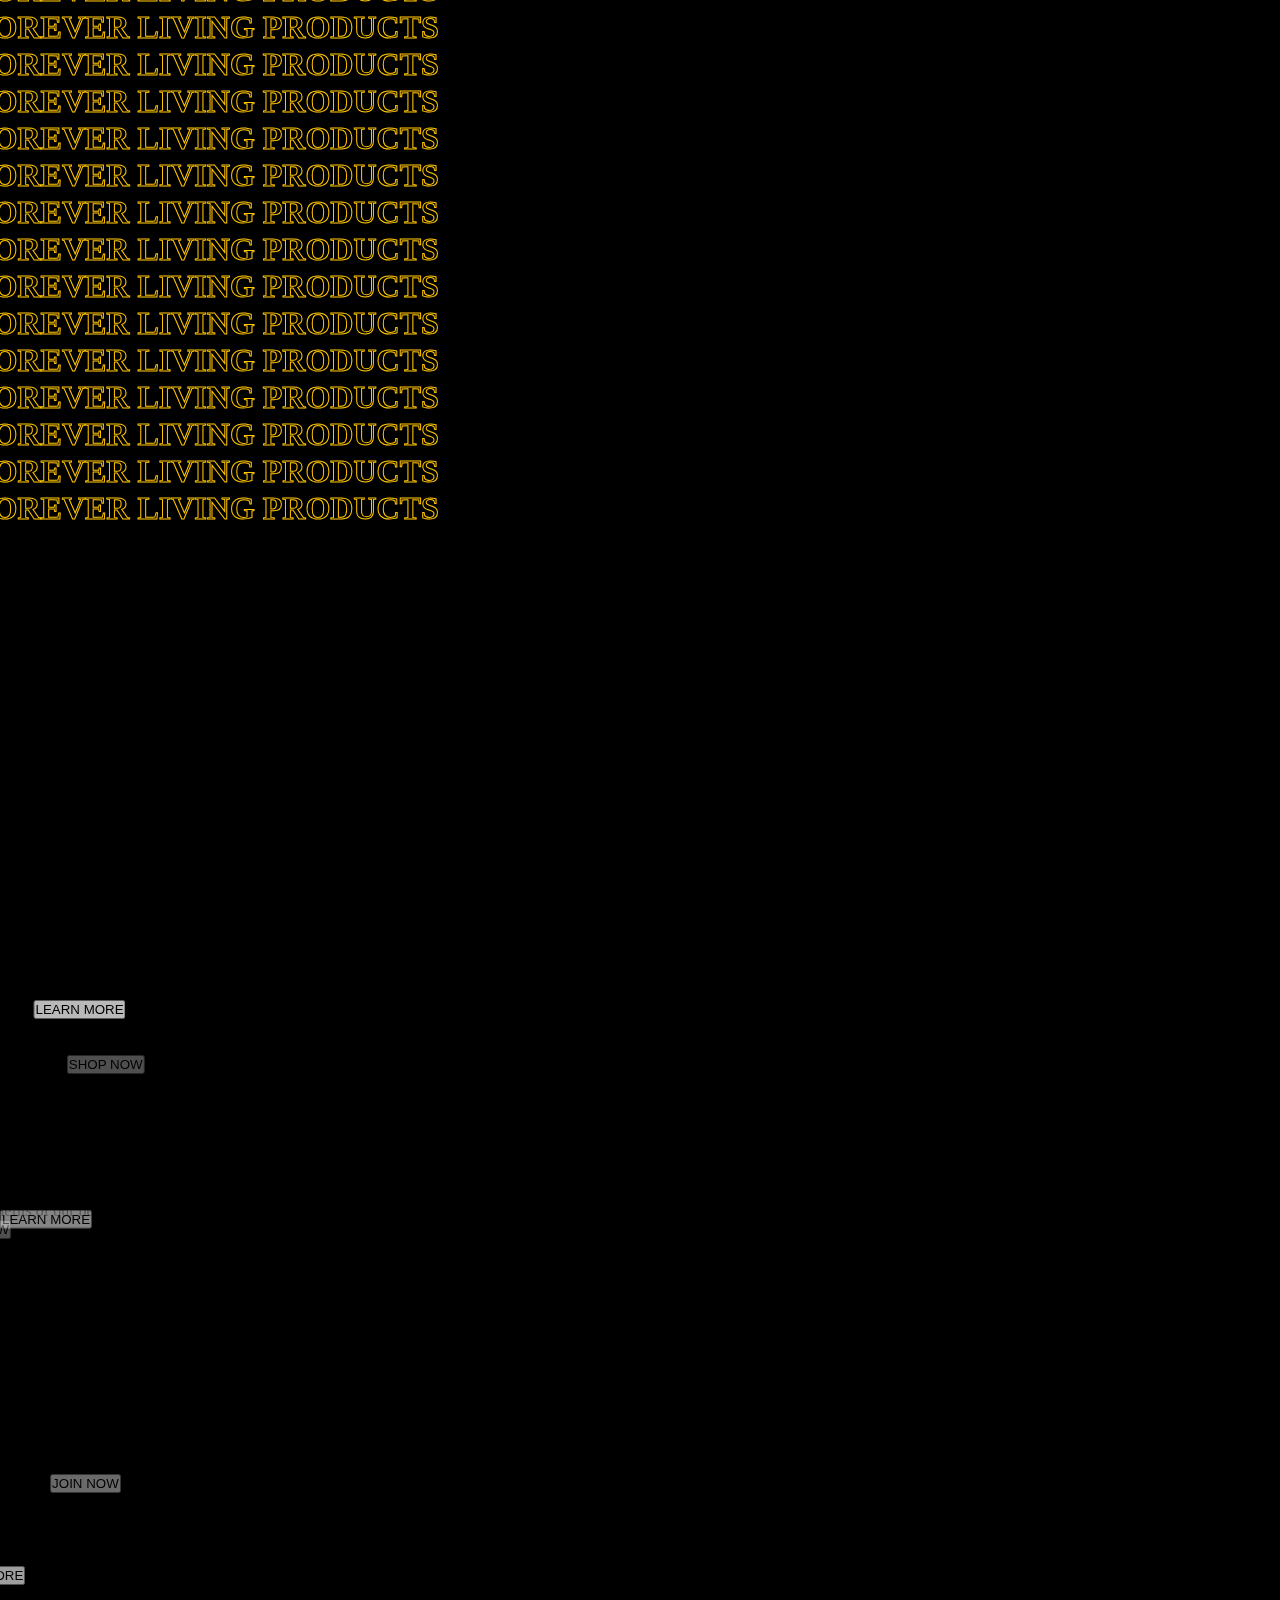
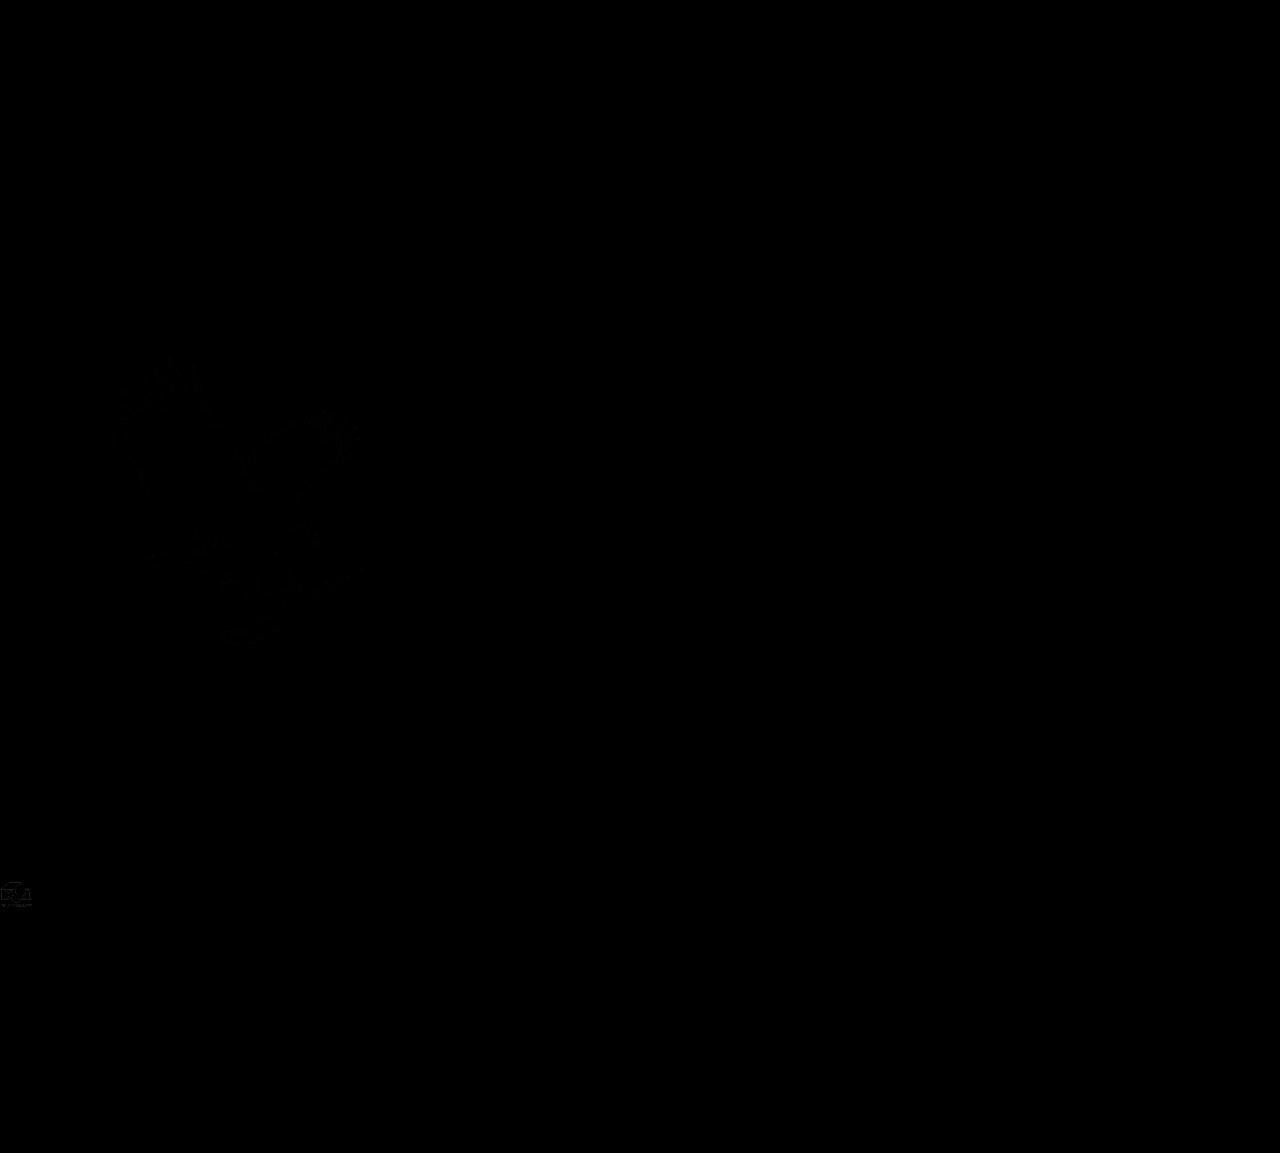
==== commit b28d65bb: "changes" ====
--- a/index.html
+++ b/index.html
@@ -254,7 +254,6 @@
                         src="https://cdn.foreverliving.com/content/cards/images/indiahq_ad_560x568_1684831974942.jpg"
                         alt="">
                 </div>
-
             </div>
             <div class="lastbigbox sm:h-[30vw] sm:w-full bg-[#FFC500] mt-5 sm:flex">
                 <div
